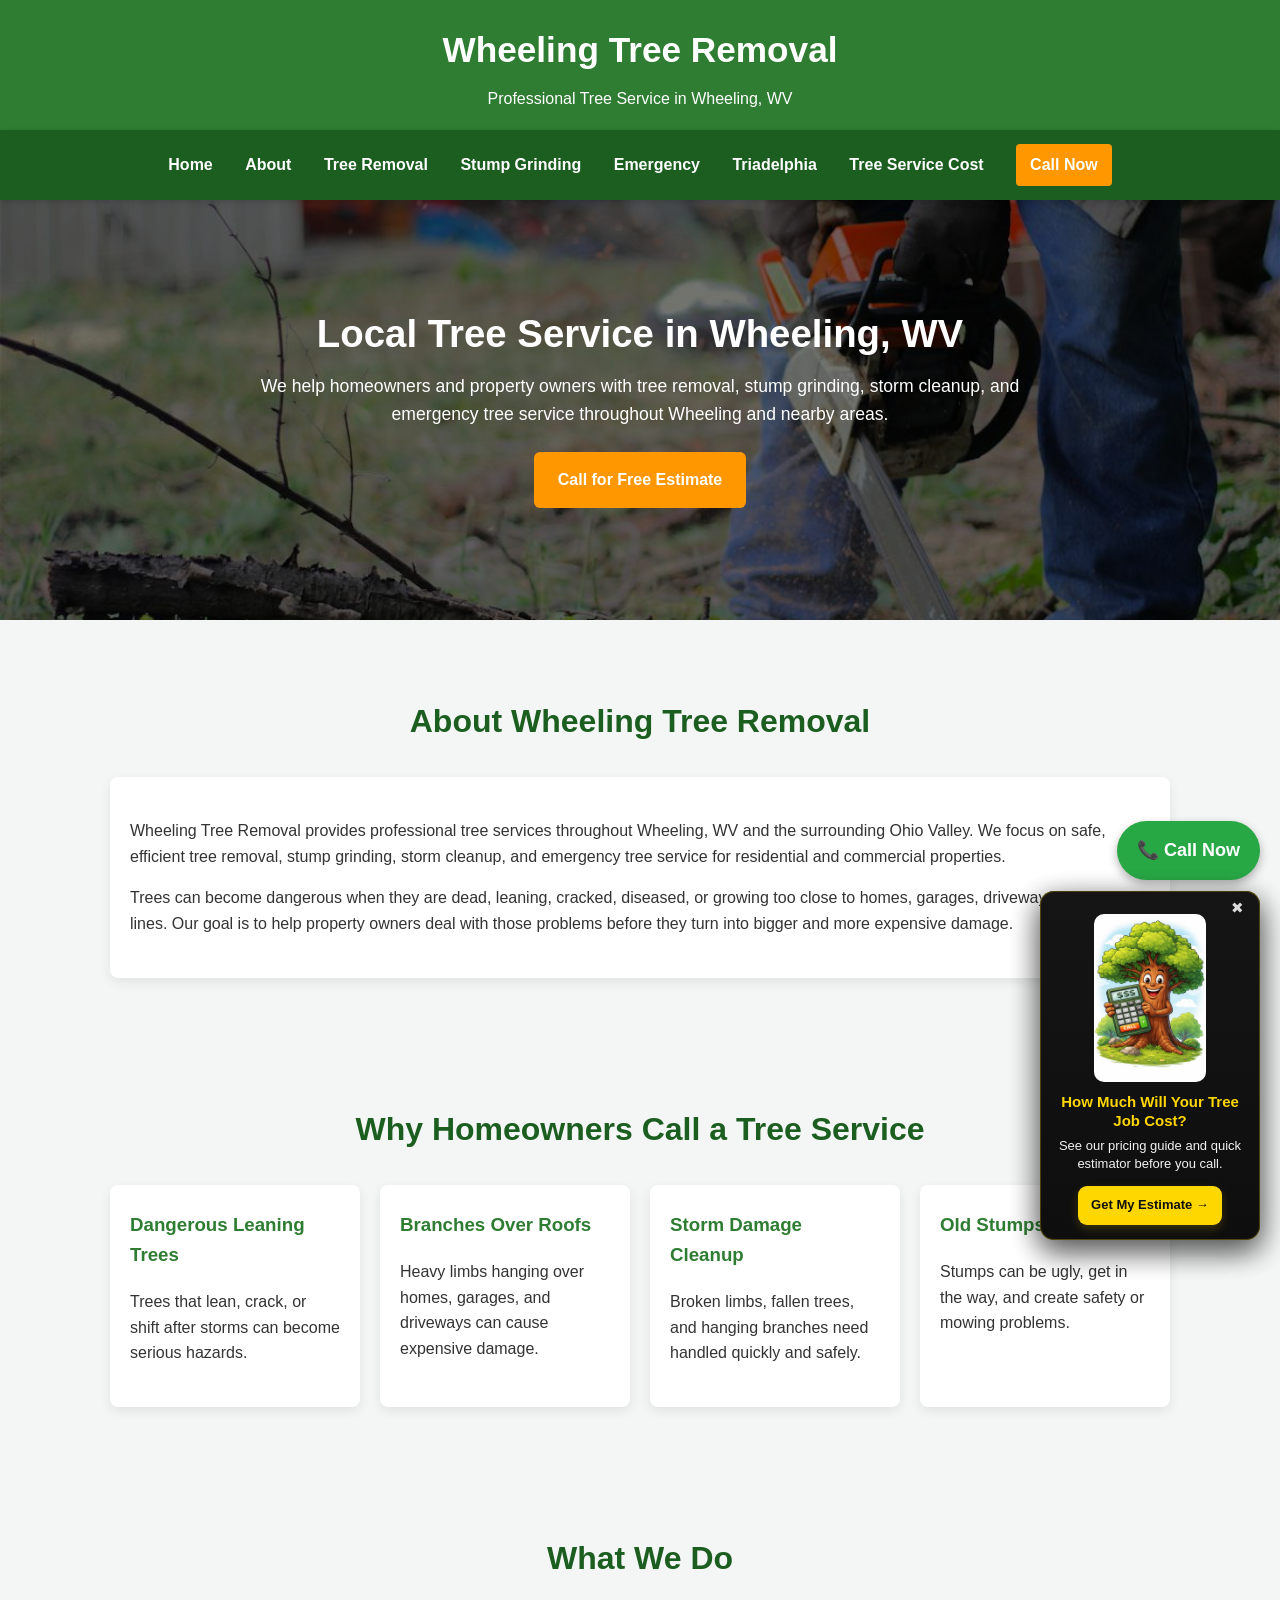
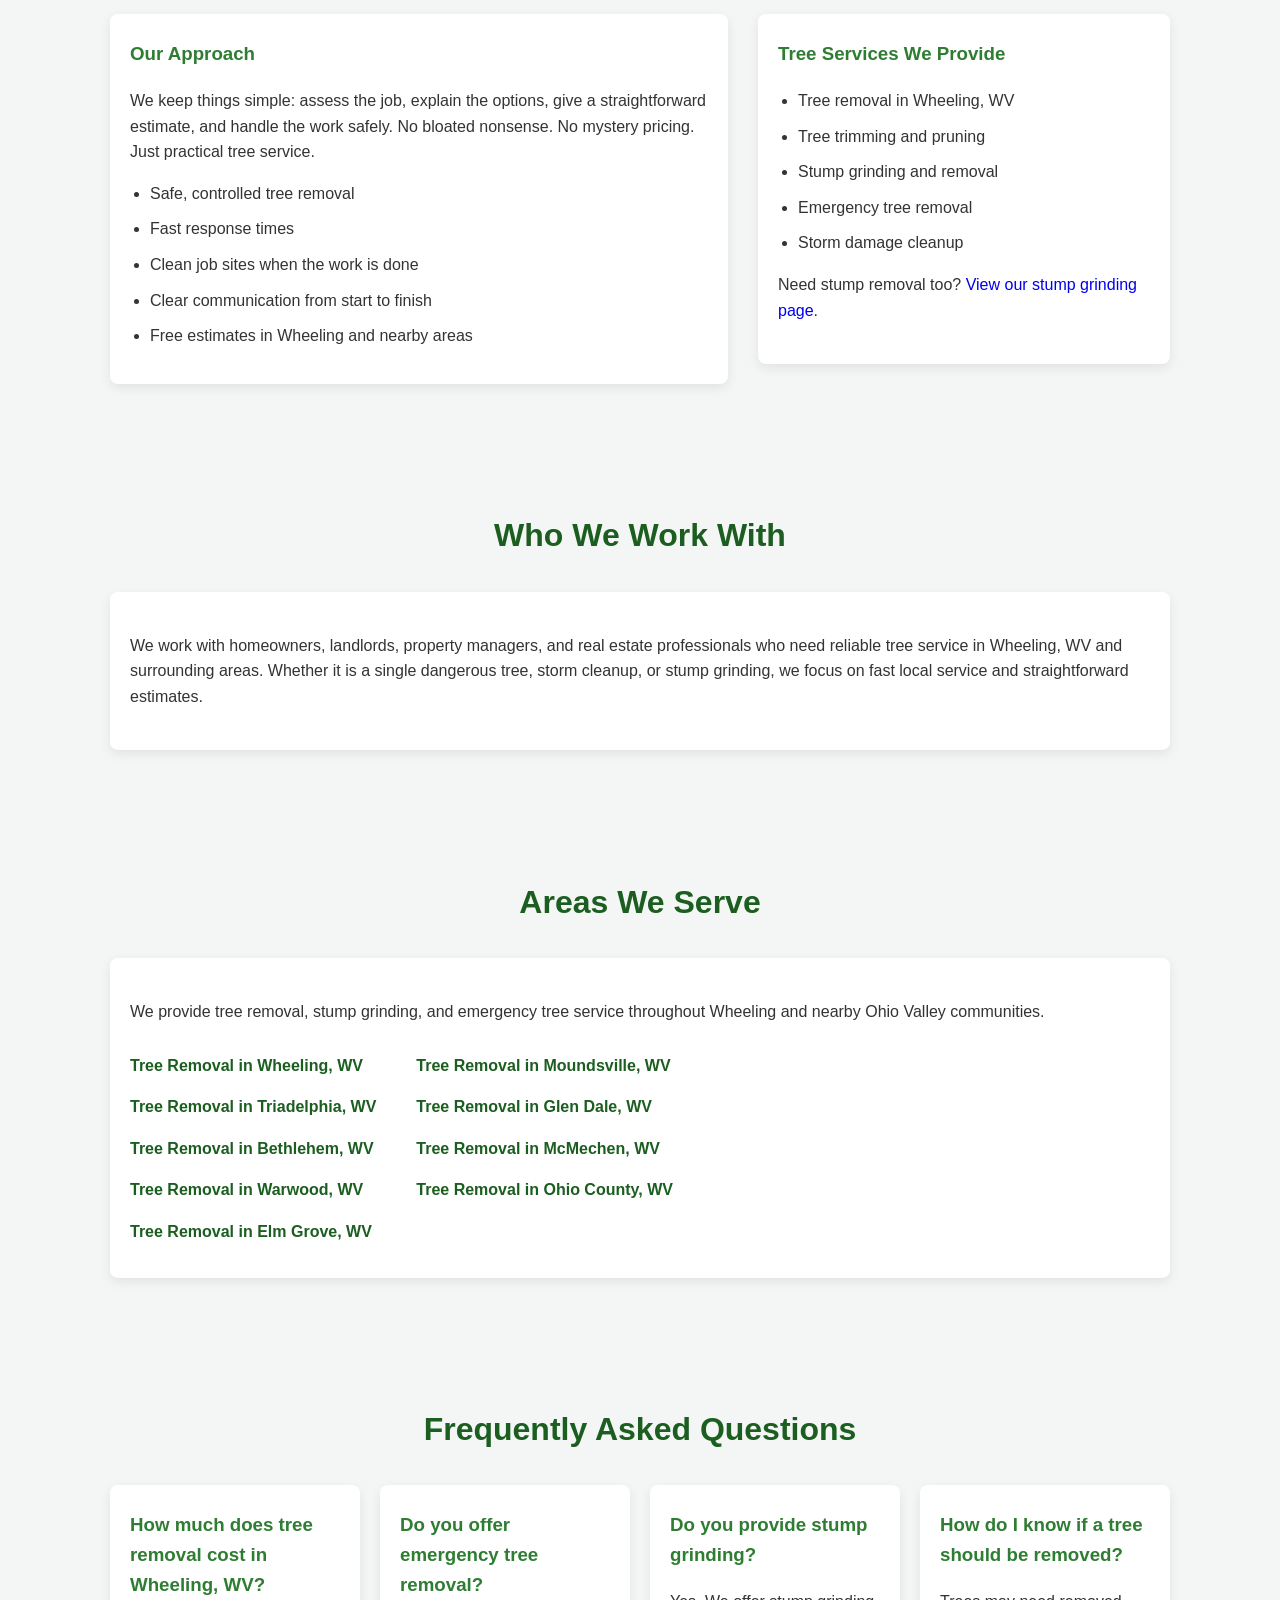
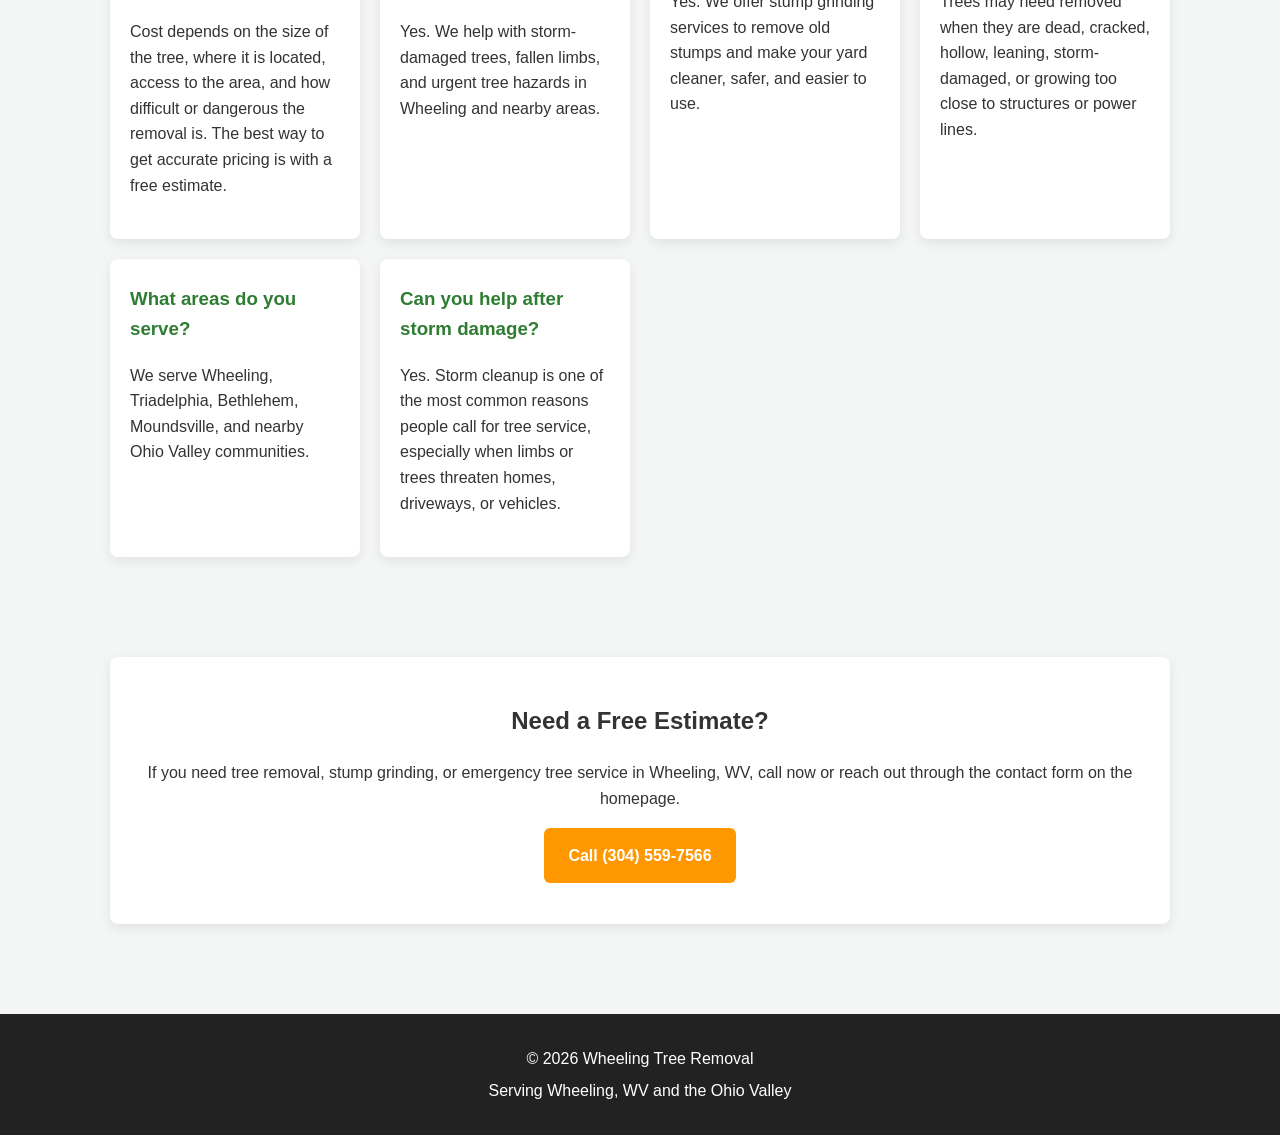
==== about-wheeling-tree-removal.html @ f37ee120 "Align page metadata and CSS structure with AGENTS standards" ====
<!DOCTYPE html>
<html lang="en">
<head>

  <!-- Google tag (gtag.js) -->
<script async src="https://www.googletagmanager.com/gtag/js?id=G-1DSM0HZXWZ"></script>
<script>
  window.dataLayer = window.dataLayer || [];
  function gtag(){dataLayer.push(arguments);}
  gtag('js', new Date());

  gtag('config', 'G-1DSM0HZXWZ');
</script>
  
  <meta charset="UTF-8" />
  <meta name="viewport" content="width=device-width, initial-scale=1.0" />

  <title>About Wheeling Tree Removal | Local Tree Service in Wheeling, WV</title>

<link rel="canonical" href="https://wheelingtreeremoval.com/about-wheeling-tree-removal.html">
  <meta name="description" content="Learn about Wheeling Tree Removal, a local tree service providing tree removal, stump grinding, storm cleanup, and emergency tree service throughout Wheeling, WV and nearby Ohio Valley communities." />

  <link rel="stylesheet" href="style.css">
</head>
<body>

  <header>
    <h1>Wheeling Tree Removal</h1>
    <p>Professional Tree Service in Wheeling, WV</p>
  </header>

  <nav>
    <a href="index.html">Home</a>
    <a href="about-wheeling-tree-removal.html">About</a>
    <a href="tree-removal-wheeling-wv.html">Tree Removal</a>
    <a href="stump-grinding-wheeling-wv.html">Stump Grinding</a>
    <a href="emergency-tree-removal-wheeling-wv.html">Emergency</a>
    <a href="tree-removal-triadelphia-wv.html">Triadelphia</a>
    <a href="how-much-does-tree-service-cost-in-wheeling-wv.html">Tree Service Cost</a>
    <a class="call-btn" href="tel:3045597566">Call Now</a>
  </nav>

  <a class="sticky-call" href="tel:3045597566">📞 Call Now</a>

  <section class="about-hero">
    <div class="about-hero-content">
      <h2>Local Tree Service in Wheeling, WV</h2>
      <p>
        We help homeowners and property owners with tree removal, stump grinding,
        storm cleanup, and emergency tree service throughout Wheeling and nearby areas.
      </p>
      <a href="tel:3045597566" class="btn btn-primary">Call for Free Estimate</a>
    </div>
  </section>

  <section class="wrap">
    <h2 class="section-title">About Wheeling Tree Removal</h2>

    <div class="card">
      <p>
        Wheeling Tree Removal provides professional tree services throughout Wheeling, WV
        and the surrounding Ohio Valley. We focus on safe, efficient tree removal, stump grinding,
        storm cleanup, and emergency tree service for residential and commercial properties.
      </p>

      <p>
        Trees can become dangerous when they are dead, leaning, cracked, diseased, or growing too close
        to homes, garages, driveways, and power lines. Our goal is to help property owners deal with
        those problems before they turn into bigger and more expensive damage.
      </p>
    </div>
  </section>

  <section class="wrap">
    <h2 class="section-title">Why Homeowners Call a Tree Service</h2>

    <div class="services">
      <div class="card">
        <h3>Dangerous Leaning Trees</h3>
        <p>Trees that lean, crack, or shift after storms can become serious hazards.</p>
      </div>

      <div class="card">
        <h3>Branches Over Roofs</h3>
        <p>Heavy limbs hanging over homes, garages, and driveways can cause expensive damage.</p>
      </div>

      <div class="card">
        <h3>Storm Damage Cleanup</h3>
        <p>Broken limbs, fallen trees, and hanging branches need handled quickly and safely.</p>
      </div>

      <div class="card">
        <h3>Old Stumps in the Yard</h3>
        <p>Stumps can be ugly, get in the way, and create safety or mowing problems.</p>
      </div>
    </div>
  </section>

  <section class="wrap">
    <h2 class="section-title">What We Do</h2>

    <div class="two-col">
      <div class="card">
        <h3>Our Approach</h3>
        <p>
          We keep things simple: assess the job, explain the options, give a straightforward estimate,
          and handle the work safely. No bloated nonsense. No mystery pricing. Just practical tree service.
        </p>

        <ul class="checklist">
          <li>Safe, controlled tree removal</li>
          <li>Fast response times</li>
          <li>Clean job sites when the work is done</li>
          <li>Clear communication from start to finish</li>
          <li>Free estimates in Wheeling and nearby areas</li>
        </ul>
      </div>

      <div class="card">
        <h3>Tree Services We Provide</h3>
        <ul class="checklist">
          <li>Tree removal in Wheeling, WV</li>
          <li>Tree trimming and pruning</li>
          <li>Stump grinding and removal</li>
          <li>Emergency tree removal</li>
          <li>Storm damage cleanup</li>
        </ul>

        <p style="margin-top: 16px;">
          Need stump removal too?
          <a href="stump-grinding-wheeling-wv.html">View our stump grinding page</a>.
        </p>
      </div>
    </div>
  </section>

  <section class="wrap">
    <h2 class="section-title">Who We Work With</h2>

    <div class="card">
      <p>
        We work with homeowners, landlords, property managers, and real estate professionals
        who need reliable tree service in Wheeling, WV and surrounding areas. Whether it is a
        single dangerous tree, storm cleanup, or stump grinding, we focus on fast local service
        and straightforward estimates.
      </p>
    </div>
  </section>

  <section class="wrap">
    <h2 class="section-title">Areas We Serve</h2>

    <div class="card">
      <p>
        We provide tree removal, stump grinding, and emergency tree service throughout Wheeling
        and nearby Ohio Valley communities.
      </p>

      <div class="areas-grid">
        <ul>
          <li><a href="tree-removal-wheeling-wv.html">Tree Removal in Wheeling, WV</a></li>
          <li><a href="tree-removal-triadelphia-wv.html">Tree Removal in Triadelphia, WV</a></li>
          <li><a href="tree-removal-bethlehem-wv.html">Tree Removal in Bethlehem, WV</a></li>
          <li><a href="tree-removal-warwood-wv.html">Tree Removal in Warwood, WV</a></li>
          <li><a href="tree-removal-elm-grove-wv.html">Tree Removal in Elm Grove, WV</a></li>
        </ul>

        <ul>
          <li><a href="tree-removal-moundsville-wv.html">Tree Removal in Moundsville, WV</a></li>
          <li><a href="tree-removal-glen-dale-wv.html">Tree Removal in Glen Dale, WV</a></li>
          <li><a href="tree-removal-mcmechen-wv.html">Tree Removal in McMechen, WV</a></li>
          <li><a href="tree-removal-ohio-county-wv.html">Tree Removal in Ohio County, WV</a></li>
        </ul>
      </div>
    </div>
  </section>

  <section class="wrap">
    <h2 class="section-title">Frequently Asked Questions</h2>

    <div class="services">
      <div class="card">
        <h3>How much does tree removal cost in Wheeling, WV?</h3>
        <p>
          Cost depends on the size of the tree, where it is located, access to the area,
          and how difficult or dangerous the removal is. The best way to get accurate pricing
          is with a free estimate.
        </p>
      </div>

      <div class="card">
        <h3>Do you offer emergency tree removal?</h3>
        <p>
          Yes. We help with storm-damaged trees, fallen limbs, and urgent tree hazards
          in Wheeling and nearby areas.
        </p>
      </div>

      <div class="card">
        <h3>Do you provide stump grinding?</h3>
        <p>
          Yes. We offer stump grinding services to remove old stumps and make your yard
          cleaner, safer, and easier to use.
        </p>
      </div>

      <div class="card">
        <h3>How do I know if a tree should be removed?</h3>
        <p>
          Trees may need removed when they are dead, cracked, hollow, leaning, storm-damaged,
          or growing too close to structures or power lines.
        </p>
      </div>

      <div class="card">
        <h3>What areas do you serve?</h3>
        <p>
          We serve Wheeling, Triadelphia, Bethlehem, Moundsville, and nearby Ohio Valley communities.
        </p>
      </div>

      <div class="card">
        <h3>Can you help after storm damage?</h3>
        <p>
          Yes. Storm cleanup is one of the most common reasons people call for tree service,
          especially when limbs or trees threaten homes, driveways, or vehicles.
        </p>
      </div>
    </div>
  </section>

  <section class="wrap">
    <div class="card" style="text-align:center;">
      <h2>Need a Free Estimate?</h2>
      <p>
        If you need tree removal, stump grinding, or emergency tree service in Wheeling, WV,
        call now or reach out through the contact form on the homepage.
      </p>
      <p>
        <a class="btn btn-primary" href="tel:3045597566">Call (304) 559-7566</a>
      </p>
    </div>
  </section>

  <footer>
    <p>© 2026 Wheeling Tree Removal</p>
    <p>Serving Wheeling, WV and the Ohio Valley</p>
  </footer>
<!-- Premium Tree Cost Popup -->
<div id="costPopup" style="
  position: fixed;
  bottom: -340px;
  right: 20px;
  width: 220px;
  background: linear-gradient(180deg, #161616 0%, #0f0f0f 100%);
  color: #ffffff;
  padding: 14px;
  border: 1px solid rgba(255, 215, 0, 0.25);
  border-radius: 14px;
  box-shadow: 0 10px 30px rgba(0,0,0,0.45);
  z-index: 9999;
  text-align: center;
  transition: bottom 0.5s ease, transform 0.25s ease, opacity 0.25s ease;
  opacity: 0.98;
">

  <button onclick="closeCostPopup()" aria-label="Close popup" style="
    position: absolute;
    top: 7px;
    right: 9px;
    background: transparent;
    border: none;
    color: #ffffff;
    font-size: 15px;
    cursor: pointer;
    line-height: 1;
    opacity: 0.85;
  ">✖</button>

  <img src="images/tree-service-cost-calculator-wheeling-wv.webp"
       alt="Tree service cost calculator in Wheeling WV"
       style="
         display: block;
         width: 112px;
         height: auto;
         margin: 8px auto 10px;
         border-radius: 10px;
       ">

  <p style="
    font-size: 15px;
    font-weight: 700;
    margin: 0 0 6px 0;
    line-height: 1.3;
    color: #ffd700;
  ">
    How Much Will Your Tree Job Cost?
  </p>

  <p style="
    font-size: 13px;
    margin: 0 0 12px 0;
    line-height: 1.45;
    color: #f2f2f2;
  ">
    See our pricing guide and quick estimator before you call.
  </p>

  <a href="how-much-does-tree-service-cost-in-wheeling-wv.html"
     style="
       display: inline-block;
       background: #ffd700;
       color: #111;
       padding: 9px 13px;
       border-radius: 9px;
       font-weight: 700;
       text-decoration: none;
       font-size: 13px;
       box-shadow: 0 4px 10px rgba(255,215,0,0.18);
     ">
    Get My Estimate →
  </a>
</div>

</script>

<!-- Premium Tree Cost Popup -->
<div id="costPopup" style="
  position: fixed;
  bottom: -340px;
  right: 20px;
  width: 220px;
  background: linear-gradient(180deg, #161616 0%, #0f0f0f 100%);
  color: #ffffff;
  padding: 14px;
  border: 1px solid rgba(255, 215, 0, 0.25);
  border-radius: 14px;
  box-shadow: 0 10px 30px rgba(0,0,0,0.45);
  z-index: 9999;
  text-align: center;
  transition: bottom 0.5s ease, transform 0.25s ease, opacity 0.25s ease;
  opacity: 0.98;
">

  <button onclick="closeCostPopup()" aria-label="Close popup" style="
    position: absolute;
    top: 7px;
    right: 9px;
    background: transparent;
    border: none;
    color: #ffffff;
    font-size: 15px;
    cursor: pointer;
    line-height: 1;
    opacity: 0.85;
  ">✖</button>

  <img src="images/tree-service-cost-calculator-wheeling-wv.webp"
       alt="Tree service cost calculator in Wheeling WV"
       style="
         display: block;
         width: 112px;
         height: auto;
         margin: 8px auto 10px;
         border-radius: 10px;
       ">

  <p style="
    font-size: 15px;
    font-weight: 700;
    margin: 0 0 6px 0;
    line-height: 1.3;
    color: #ffd700;
  ">
    How Much Will Your Tree Job Cost?
  </p>

  <p style="
    font-size: 13px;
    margin: 0 0 12px 0;
    line-height: 1.45;
    color: #f2f2f2;
  ">
    See our pricing guide and quick estimator before you call.
  </p>

  <a href="how-much-does-tree-service-cost-in-wheeling-wv.html"
     style="
       display: inline-block;
       background: #ffd700;
       color: #111;
       padding: 9px 13px;
       border-radius: 9px;
       font-weight: 700;
       text-decoration: none;
       font-size: 13px;
       box-shadow: 0 4px 10px rgba(255,215,0,0.18);
     ">
    Get My Estimate →
  </a>
</div>

<script>
  (function () {
    const popup = document.getElementById("costPopup");
    if (!popup) return;

    const currentPage = window.location.pathname.split("/").pop();

    if (currentPage === "how-much-does-tree-service-cost-in-wheeling-wv.html") {
      popup.style.display = "none";
      return;
    }

    function showPopup() {
      popup.style.bottom = "20px";
      popup.style.transform = "translateY(-6px)";
      setTimeout(function () {
        popup.style.transform = "translateY(0)";
      }, 180);
    }

    setTimeout(function () {
      if (!localStorage.getItem("costPopupClosed")) {
        showPopup();
      }
    }, 3200);

    window.closeCostPopup = function () {
      popup.style.bottom = "-340px";
      localStorage.setItem("costPopupClosed", "true");
    };
  })();
</script>
  
<script>
document.addEventListener("DOMContentLoaded", function () {
  const phoneLinks = document.querySelectorAll('a[href^="tel:"]');

  phoneLinks.forEach(function (link) {
    link.addEventListener("click", function () {
      gtag('event', 'phone_click', {
        event_category: 'lead',
        event_label: link.getAttribute('href'),
        page_location: window.location.href,
        link_text: (link.textContent || '').trim()
      });
    });
  });
});
</script>

  
</body>
</html>
---- style.css ----
<style>
  * {
    box-sizing: border-box;
  }

  html {
    scroll-behavior: smooth;
  }

  body {
    margin: 0;
    font-family: Arial, sans-serif;
    background: #f4f6f5;
    color: #333;
    line-height: 1.6;
  }

  a {
    text-decoration: none;
  }

  header {
    background: #2e7d32;
    color: #fff;
    text-align: center;
    padding: 22px 20px 18px;
  }

  header h1 {
    margin: 0;
    font-size: 2.2rem;
  }

  header p {
    margin: 8px 0 0;
    font-size: 1rem;
  }

  .top-call {
    text-align: center;
    margin: 20px 0;
  }

  .top-call a {
    display: inline-block;
    background: #ff3b30;
    color: #fff;
    padding: 18px 35px;
    font-size: 24px;
    font-weight: bold;
    border-radius: 10px;
  }

  nav {
    background: #1b5e20;
    padding: 14px 20px;
    text-align: center;
    position: sticky;
    top: 0;
    z-index: 1000;
    box-shadow: 0 2px 6px rgba(0, 0, 0, 0.15);
  }

  nav a {
    display: inline-block;
    margin: 0 14px;
    color: #fff;
    font-size: 16px;
    font-weight: bold;
  }

  nav a:hover {
    text-decoration: underline;
  }

  .call-btn {
    background: #ff9800;
    padding: 8px 14px;
    border-radius: 4px;
  }

.hero {
  background:
    linear-gradient(rgba(0, 0, 0, 0.52), rgba(0, 0, 0, 0.52)),
    url("images/wheeling-bridge-hero.jpg");
  background-size: cover;
  background-position: center 30%;
  color: white;
  text-align: center;
  padding: 100px 20px;
}

  .hero-content {
    max-width: 900px;
    margin: 0 auto;
  }

  .hero h2 {
    margin: 0 0 15px;
    font-size: 2.3rem;
    line-height: 1.2;
  }

  .hero p {
    max-width: 760px;
    margin: 0 auto 25px;
    font-size: 1.1rem;
  }

  .hero-buttons {
    display: flex;
    justify-content: center;
    flex-wrap: wrap;
    gap: 15px;
    margin-top: 25px;
  }

@media (max-width: 768px) {
  .hero {
    background-position: center 25%;
  }
}

  .btn {
    display: inline-block;
    padding: 15px 24px;
    border-radius: 6px;
    font-size: 1rem;
    font-weight: bold;
    transition: 0.2s ease;
  }

  .btn-primary {
    background: #ff9800;
    color: #fff;
  }

  .btn-primary:hover {
    background: #e68900;
  }

  .btn-secondary {
    background: #fff;
    color: #1b5e20;
  }

  .btn-secondary:hover {
    background: #f0f0f0;
  }

  .sticky-call {
    position: fixed;
    right: 20px;
    bottom: 20px;
    z-index: 9999;
    background: #28a745;
    color: #fff;
    padding: 15px 20px;
    font-size: 18px;
    font-weight: bold;
    border-radius: 50px;
    box-shadow: 0 4px 10px rgba(0, 0, 0, 0.3);
  }

  .wrap {
    max-width: 1100px;
    margin: 0 auto;
    padding: 50px 20px;
  }

  .section-title {
    margin-bottom: 30px;
    color: #1b5e20;
    text-align: center;
    font-size: 2rem;
  }

  .services,
  .trust-grid {
    display: grid;
    grid-template-columns: repeat(auto-fit, minmax(230px, 1fr));
    gap: 20px;
  }

  .card {
    background: #fff;
    border-radius: 8px;
    padding: 25px 20px;
    box-shadow: 0 4px 12px rgba(0, 0, 0, 0.08);
  }

  .card h3 {
    margin-top: 0;
    color: #2e7d32;
  }

  .highlight-band {
    background: #e8f5e9;
    border-top: 1px solid #d6ead8;
    border-bottom: 1px solid #d6ead8;
  }

  .two-col {
    display: grid;
    grid-template-columns: 1.2fr 0.8fr;
    gap: 30px;
    align-items: start;
  }

  .checklist {
    margin: 0;
    padding-left: 20px;
  }

  .checklist li {
    margin-bottom: 10px;
  }

  .areas {
    background: #fff;
    border-radius: 8px;
    padding: 25px 20px;
    text-align: center;
    box-shadow: 0 4px 12px rgba(0, 0, 0, 0.08);
  }

  .areas-grid {
    display: flex;
    flex-wrap: wrap;
    gap: 40px;
    margin-top: 20px;
  }

  .areas-grid ul {
    list-style: none;
    padding: 0;
    margin: 0;
  }

  .areas-grid li {
    padding: 8px 0;
  }

  .areas-grid a {
    color: #1b5e20;
    font-weight: 700;
  }

  .areas-grid a:hover {
    text-decoration: underline;
  }

  .quote-box {
    background: #fff;
    border-radius: 8px;
    padding: 30px 24px;
    box-shadow: 0 4px 12px rgba(0, 0, 0, 0.1);
  }

  .contact-top {
    margin-bottom: 18px;
    font-size: 1.05rem;
  }

  .contact-top a {
    color: #1b5e20;
    font-weight: bold;
  }

  form label {
    display: block;
    margin-top: 14px;
    margin-bottom: 6px;
    font-weight: bold;
  }

  input,
  textarea {
    width: 100%;
    padding: 12px;
    border: 1px solid #cfcfcf;
    border-radius: 5px;
    font-size: 1rem;
    font-family: Arial, sans-serif;
  }

  textarea {
    resize: vertical;
    min-height: 120px;
  }

  .form-note {
    margin-top: 14px;
    font-size: 0.95rem;
    color: #666;
  }

  footer {
    background: #222;
    color: #fff;
    text-align: center;
    padding: 26px 20px;
    margin-top: 40px;
  }

  footer p {
    margin: 6px 0;
  }

  @media (max-width: 800px) {
    .two-col {
      grid-template-columns: 1fr;
    }

    .hero {
      padding: 80px 20px;
    }

    .hero h2 {
      font-size: 1.9rem;
    }

    nav a {
      margin: 6px 10px;
    }

    .areas-grid {
      gap: 25px;
    }
  }

  @media (max-width: 500px) {
    .hero h2 {
      font-size: 1.7rem;
    }

    .btn {
      width: 100%;
      max-width: 320px;
    }

    .hero-buttons {
      flex-direction: column;
      align-items: center;
    }

    header h1 {
      font-size: 1.8rem;
    }

    .top-call a {
      font-size: 20px;
      padding: 15px 24px;
    }

    .areas-grid {
      flex-direction: column;
      gap: 10px;
    }
  }
* {
  box-sizing: border-box;
}

html {
  scroll-behavior: smooth;
}

body {
  margin: 0;
  font-family: Arial, sans-serif;
  background: #f4f6f5;
  color: #333;
  line-height: 1.6;
}

a {
  text-decoration: none;
}

header {
  background: #2e7d32;
  color: #fff;
  text-align: center;
  padding: 22px 20px 18px;
}

header h1 {
  margin: 0;
  font-size: 2.2rem;
}

header p {
  margin: 8px 0 0;
  font-size: 1rem;
}

.top-call {
  text-align: center;
  margin: 20px 0;
}

.top-call a {
  display: inline-block;
  background: #ff3b30;
  color: #fff;
  padding: 18px 35px;
  font-size: 24px;
  font-weight: bold;
  border-radius: 10px;
}

nav {
  background: #1b5e20;
  padding: 14px 20px;
  text-align: center;
  position: sticky;
  top: 0;
  z-index: 1000;
  box-shadow: 0 2px 6px rgba(0, 0, 0, 0.15);
}

nav a {
  display: inline-block;
  margin: 0 14px;
  color: #fff;
  font-size: 16px;
  font-weight: bold;
}

nav a:hover {
  text-decoration: underline;
}

.call-btn {
  background: #ff9800;
  padding: 8px 14px;
  border-radius: 4px;
}

.hero {
  background:
    linear-gradient(rgba(0, 0, 0, 0.52), rgba(0, 0, 0, 0.52)),
    url("images/wheeling-bridge-hero.jpg");
  background-size: cover;
  background-position: center 30%;
  color: #fff;
  text-align: center;
  padding: 100px 20px;
}

.hero-content {
  max-width: 900px;
  margin: 0 auto;
}

.hero h2 {
  margin: 0 0 15px;
  font-size: 2.3rem;
  line-height: 1.2;
}

.hero p {
  max-width: 760px;
  margin: 0 auto 25px;
  font-size: 1.1rem;
}

.hero-buttons {
  display: flex;
  justify-content: center;
  flex-wrap: wrap;
  gap: 15px;
  margin-top: 25px;
}

.about-hero {
  position: relative;
  background: url("images/about-hero.png") center center / cover no-repeat;
  min-height: 420px;
  display: flex;
  align-items: center;
  justify-content: center;
  text-align: center;
  padding: 40px 20px;
}

.about-hero::before {
  content: "";
  position: absolute;
  inset: 0;
  background: rgba(0, 0, 0, 0.55);
}

.about-hero-content {
  position: relative;
  z-index: 2;
  max-width: 820px;
  color: #fff;
}

.about-hero-content h2 {
  margin: 0 0 15px;
  font-size: 2.4rem;
  line-height: 1.2;
}

.about-hero-content p {
  max-width: 760px;
  margin: 0 auto 24px;
  font-size: 1.1rem;
}

.btn {
  display: inline-block;
  padding: 15px 24px;
  border-radius: 6px;
  font-size: 1rem;
  font-weight: bold;
  transition: 0.2s ease;
}

.btn-primary {
  background: #ff9800;
  color: #fff;
}

.btn-primary:hover {
  background: #e68900;
}

.btn-secondary {
  background: #fff;
  color: #1b5e20;
}

.btn-secondary:hover {
  background: #f0f0f0;
}

.sticky-call {
  position: fixed;
  right: 20px;
  bottom: 20px;
  z-index: 9999;
  background: #28a745;
  color: #fff;
  padding: 15px 20px;
  font-size: 18px;
  font-weight: bold;
  border-radius: 50px;
  box-shadow: 0 4px 10px rgba(0, 0, 0, 0.3);
}

.wrap {
  max-width: 1100px;
  margin: 0 auto;
  padding: 50px 20px;
}

.section-title {
  margin-bottom: 30px;
  color: #1b5e20;
  text-align: center;
  font-size: 2rem;
}

.services,
.trust-grid {
  display: grid;
  grid-template-columns: repeat(auto-fit, minmax(230px, 1fr));
  gap: 20px;
}

.card {
  background: #fff;
  border-radius: 8px;
  padding: 25px 20px;
  box-shadow: 0 4px 12px rgba(0, 0, 0, 0.08);
}

.card h3 {
  margin-top: 0;
  color: #2e7d32;
}

.highlight-band {
  background: #e8f5e9;
  border-top: 1px solid #d6ead8;
  border-bottom: 1px solid #d6ead8;
}

.two-col {
  display: grid;
  grid-template-columns: 1.2fr 0.8fr;
  gap: 30px;
  align-items: start;
}

.checklist {
  margin: 0;
  padding-left: 20px;
}

.checklist li {
  margin-bottom: 10px;
}

.areas {
  background: #fff;
  border-radius: 8px;
  padding: 25px 20px;
  text-align: center;
  box-shadow: 0 4px 12px rgba(0, 0, 0, 0.08);
}

.areas-grid {
  display: flex;
  flex-wrap: wrap;
  gap: 40px;
  margin-top: 20px;
}

.areas-grid ul {
  list-style: none;
  padding: 0;
  margin: 0;
}

.areas-grid li {
  padding: 8px 0;
}

.areas-grid a {
  color: #1b5e20;
  font-weight: 700;
}

.areas-grid a:hover {
  text-decoration: underline;
}

.quote-box {
  background: #fff;
  border-radius: 8px;
  padding: 30px 24px;
  box-shadow: 0 4px 12px rgba(0, 0, 0, 0.1);
}

.contact-top {
  margin-bottom: 18px;
  font-size: 1.05rem;
}

.contact-top a {
  color: #1b5e20;
  font-weight: bold;
}

form label {
  display: block;
  margin-top: 14px;
  margin-bottom: 6px;
  font-weight: bold;
}

input,
textarea {
  width: 100%;
  padding: 12px;
  border: 1px solid #cfcfcf;
  border-radius: 5px;
  font-size: 1rem;
  font-family: Arial, sans-serif;
}

textarea {
  resize: vertical;
  min-height: 120px;
}

.form-note {
  margin-top: 14px;
  font-size: 0.95rem;
  color: #666;
}

footer {
  background: #222;
  color: #fff;
  text-align: center;
  padding: 26px 20px;
  margin-top: 40px;
}

footer p {
  margin: 6px 0;
}

@media (max-width: 800px) {
  .two-col {
    grid-template-columns: 1fr;
  }

  .hero,
  .about-hero {
    padding: 80px 20px;
  }

  .hero h2,
  .about-hero-content h2 {
    font-size: 1.9rem;
  }

  nav a {
    margin: 6px 10px;
  }

  .areas-grid {
    gap: 25px;
  }
}

@media (max-width: 500px) {
  .hero h2,
  .about-hero-content h2 {
    font-size: 1.7rem;
  }

  .btn {
    width: 100%;
    max-width: 320px;
  }

  .hero-buttons {
    flex-direction: column;
    align-items: center;
  }

  header h1 {
    font-size: 1.8rem;
  }

  .top-call a {
    font-size: 20px;
    padding: 15px 24px;
  }

  .areas-grid {
    flex-direction: column;
    gap: 10px;
  }
}

</style>
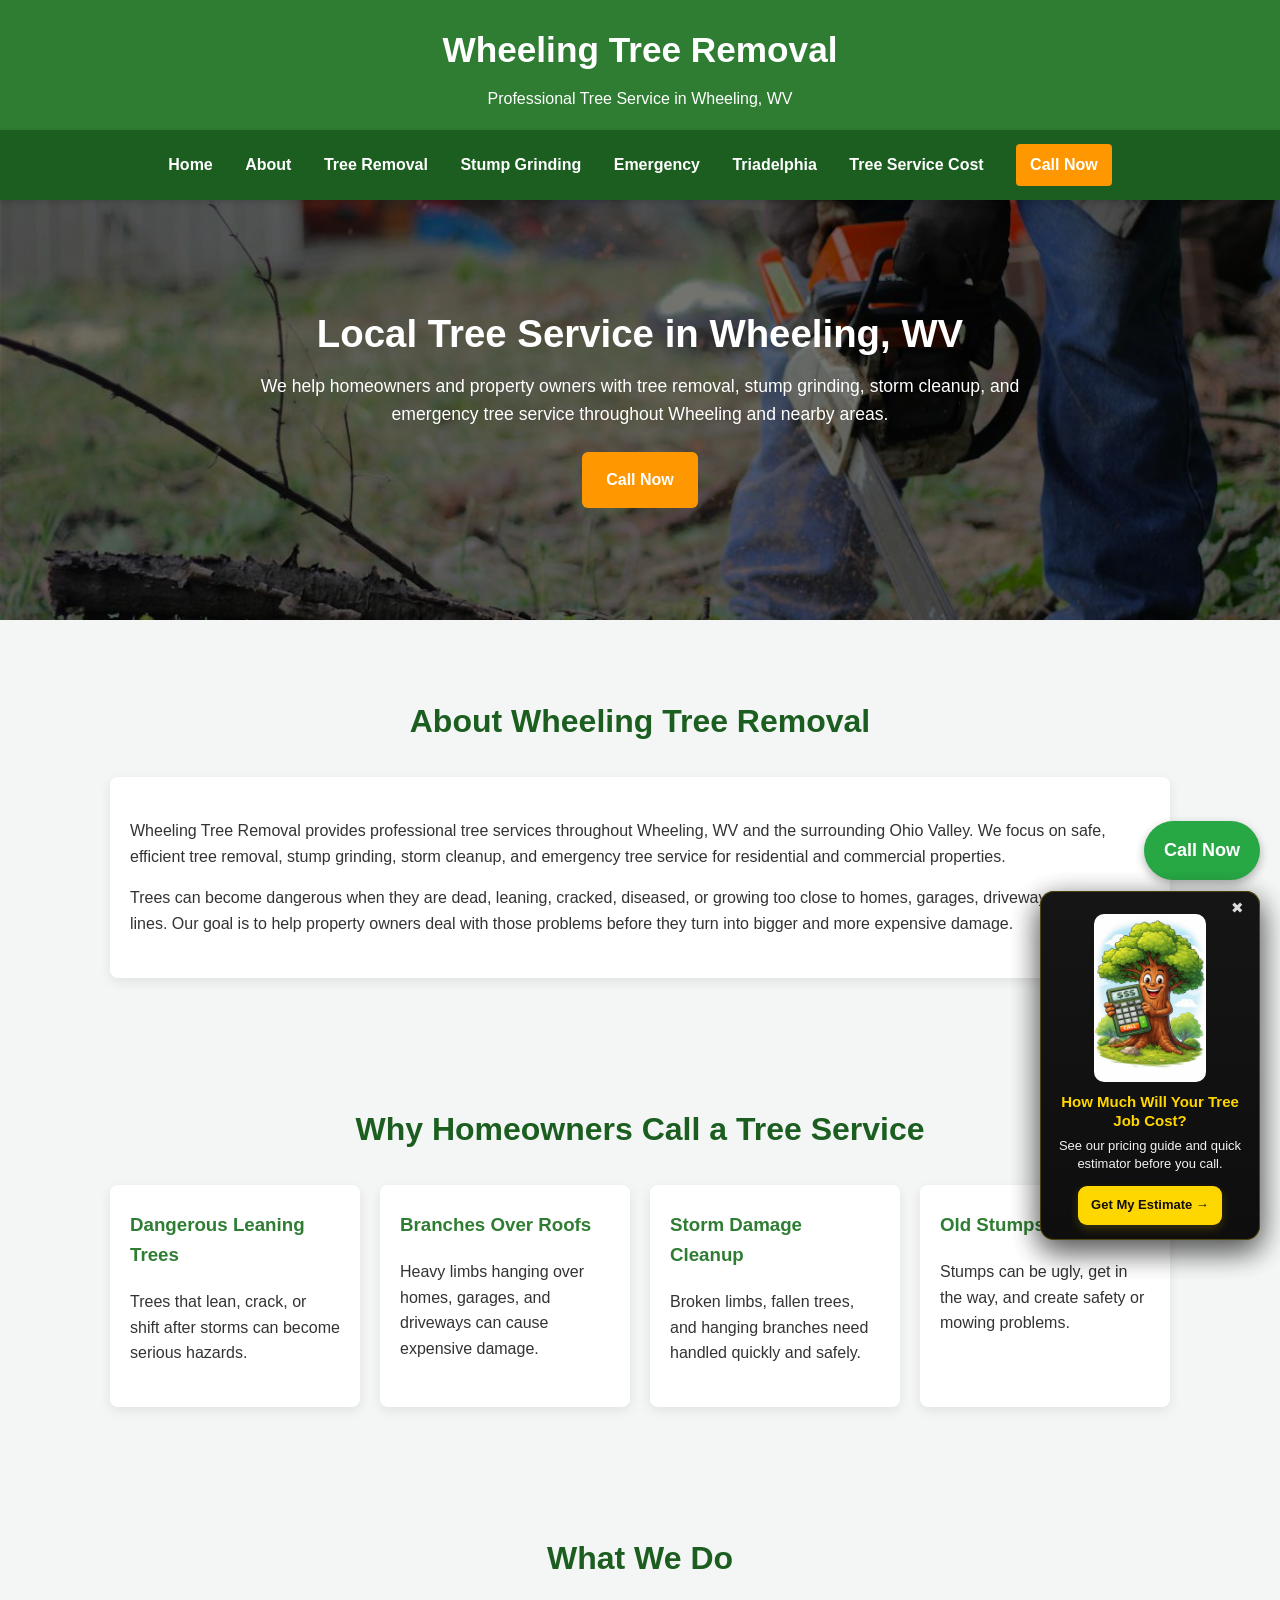
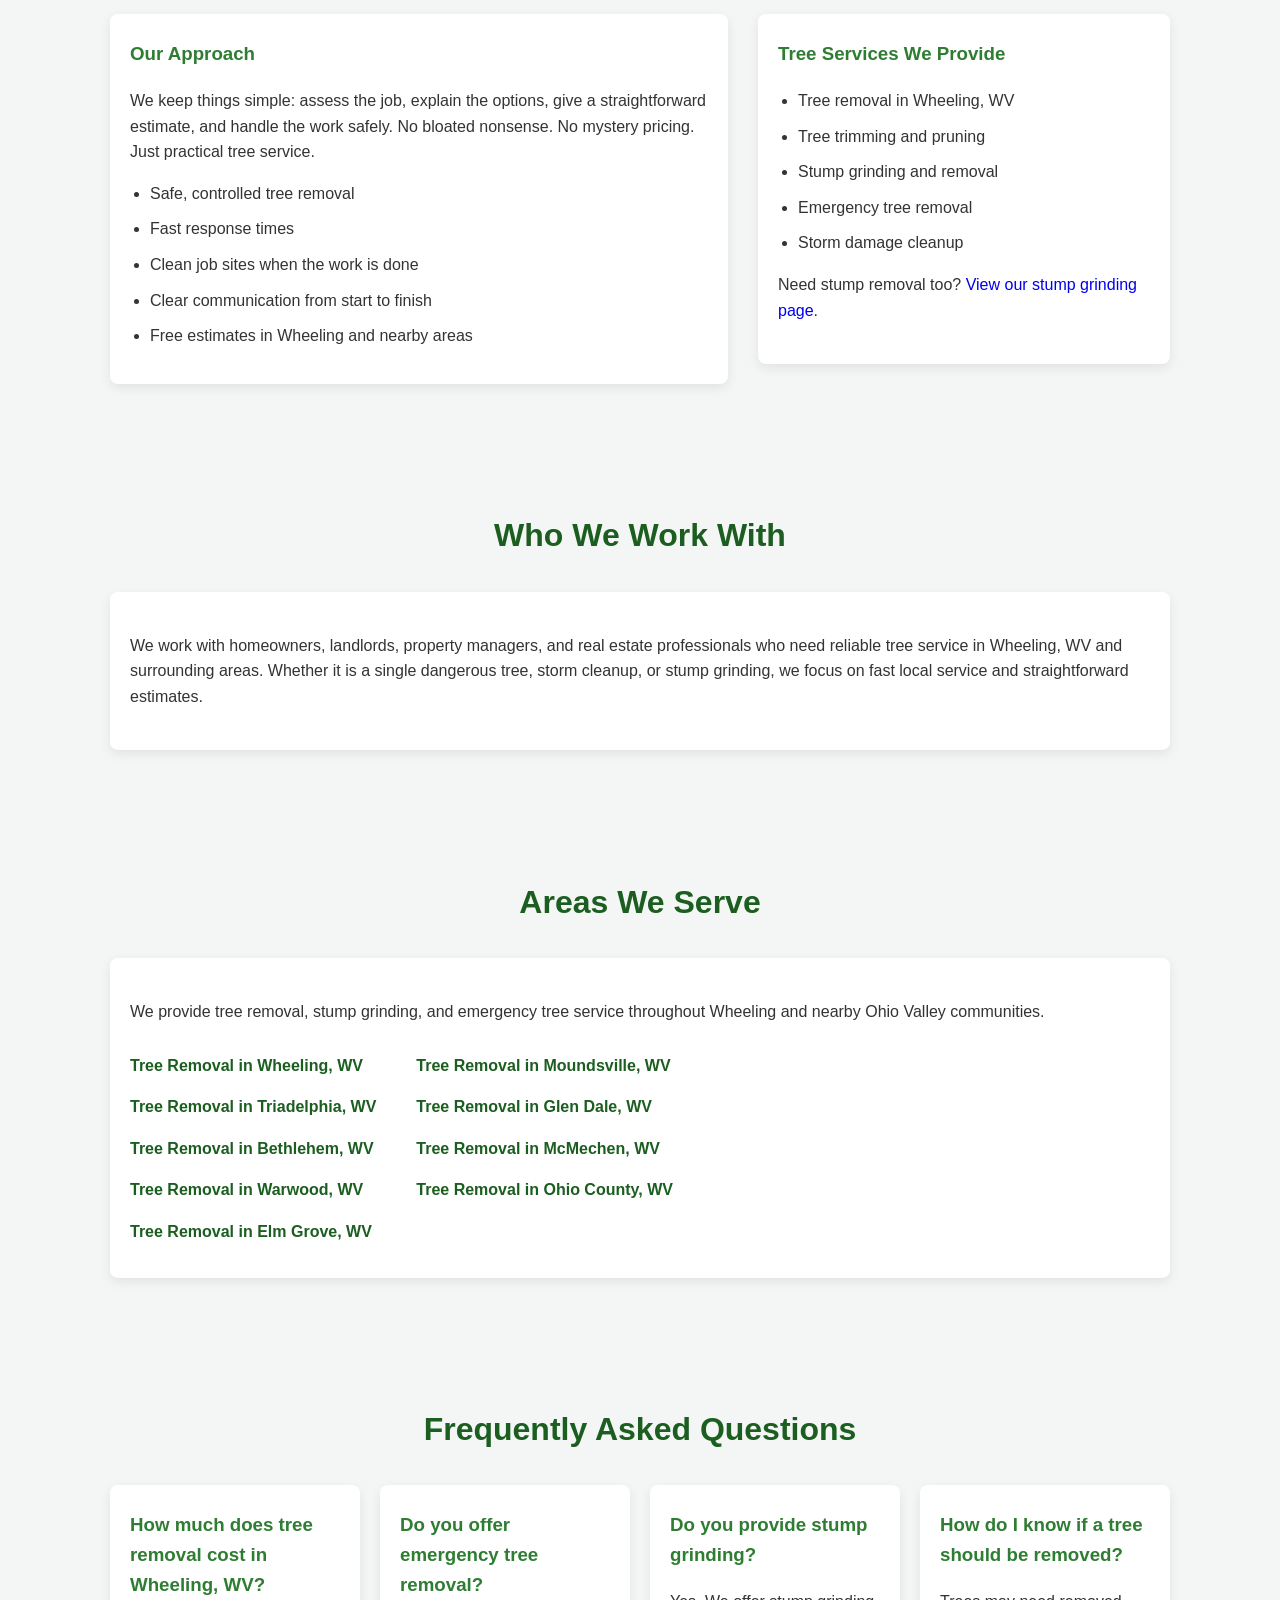
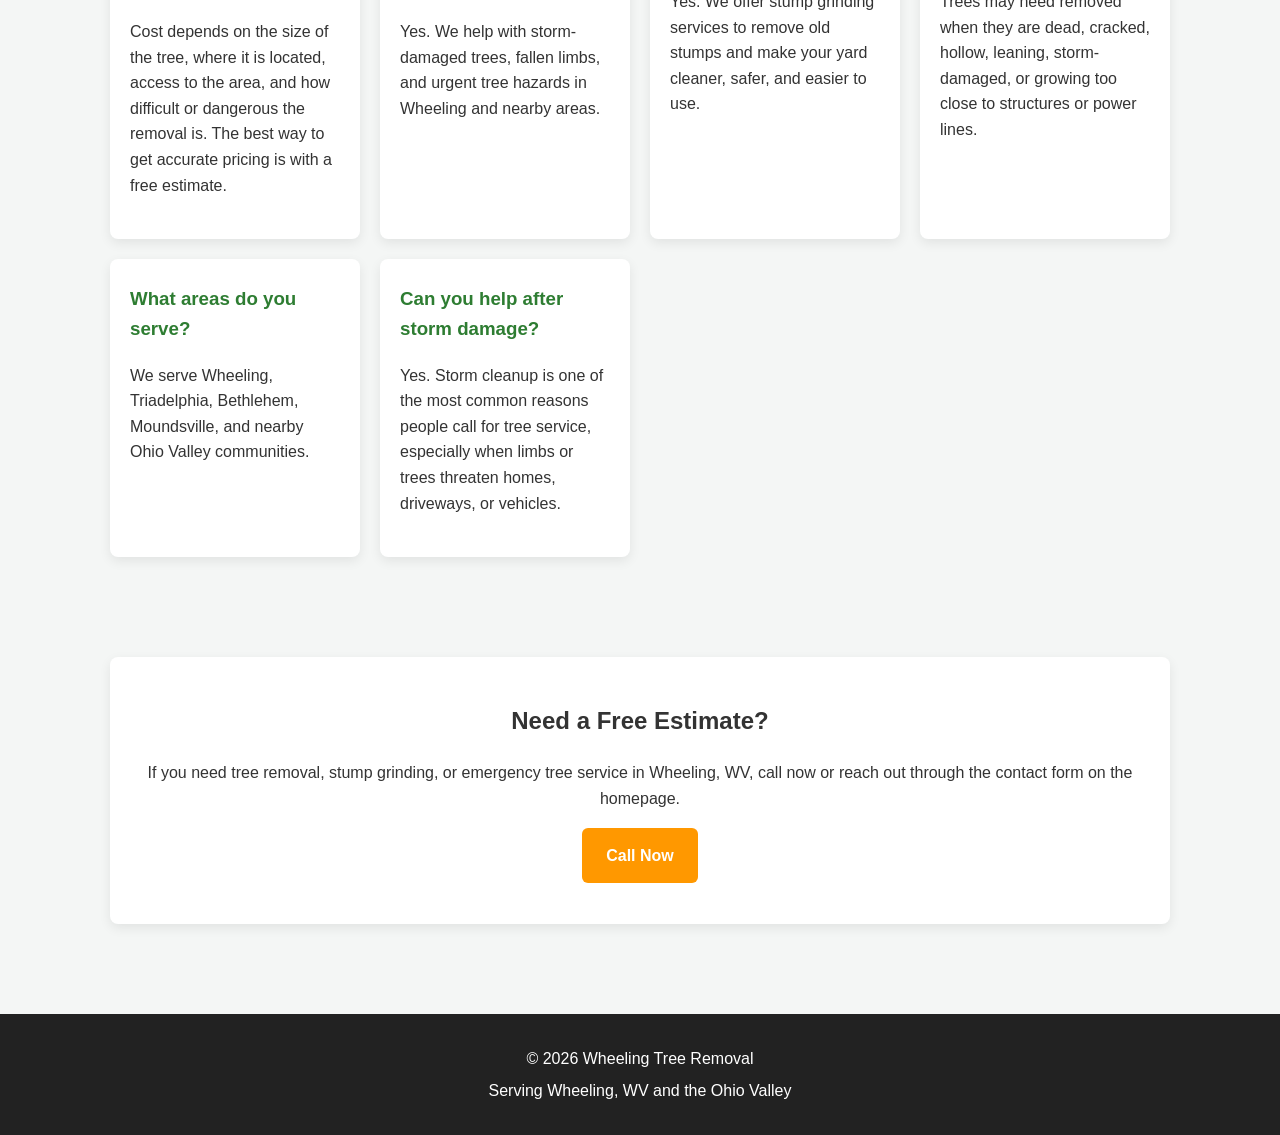
==== commit dbf6889a: "Fix dead internal location links" ====
--- a/about-wheeling-tree-removal.html
+++ b/about-wheeling-tree-removal.html
@@ -16,8 +16,6 @@
   <meta name="viewport" content="width=device-width, initial-scale=1.0" />
 
   <title>About Wheeling Tree Removal | Local Tree Service in Wheeling, WV</title>
-
-<link rel="canonical" href="https://wheelingtreeremoval.com/about-wheeling-tree-removal.html">
   <meta name="description" content="Learn about Wheeling Tree Removal, a local tree service providing tree removal, stump grinding, storm cleanup, and emergency tree service throughout Wheeling, WV and nearby Ohio Valley communities." />
 
   <link rel="stylesheet" href="style.css">
@@ -37,10 +35,10 @@
     <a href="emergency-tree-removal-wheeling-wv.html">Emergency</a>
     <a href="tree-removal-triadelphia-wv.html">Triadelphia</a>
     <a href="how-much-does-tree-service-cost-in-wheeling-wv.html">Tree Service Cost</a>
-    <a class="call-btn" href="tel:3045597566">Call Now</a>
+    <a class="call-btn call-now-btn" href="tel:3045597566">Call Now</a>
   </nav>
 
-  <a class="sticky-call" href="tel:3045597566">📞 Call Now</a>
+  <a class="sticky-call call-now-btn" href="tel:3045597566">Call Now</a>
 
   <section class="about-hero">
     <div class="about-hero-content">
@@ -49,7 +47,7 @@
         We help homeowners and property owners with tree removal, stump grinding,
         storm cleanup, and emergency tree service throughout Wheeling and nearby areas.
       </p>
-      <a href="tel:3045597566" class="btn btn-primary">Call for Free Estimate</a>
+      <a href="tel:3045597566" class="btn btn-primary call-now-btn">Call Now</a>
     </div>
   </section>
 
@@ -163,14 +161,14 @@
           <li><a href="tree-removal-triadelphia-wv.html">Tree Removal in Triadelphia, WV</a></li>
           <li><a href="tree-removal-bethlehem-wv.html">Tree Removal in Bethlehem, WV</a></li>
           <li><a href="tree-removal-warwood-wv.html">Tree Removal in Warwood, WV</a></li>
-          <li><a href="tree-removal-elm-grove-wv.html">Tree Removal in Elm Grove, WV</a></li>
+          <li><a href="tree-removal-wheeling-wv.html">Tree Removal in Elm Grove, WV</a></li>
         </ul>
 
         <ul>
           <li><a href="tree-removal-moundsville-wv.html">Tree Removal in Moundsville, WV</a></li>
-          <li><a href="tree-removal-glen-dale-wv.html">Tree Removal in Glen Dale, WV</a></li>
+          <li><a href="tree-removal-moundsville-wv.html">Tree Removal in Glen Dale, WV</a></li>
           <li><a href="tree-removal-mcmechen-wv.html">Tree Removal in McMechen, WV</a></li>
-          <li><a href="tree-removal-ohio-county-wv.html">Tree Removal in Ohio County, WV</a></li>
+          <li><a href="tree-removal-wheeling-wv.html">Tree Removal in Ohio County, WV</a></li>
         </ul>
       </div>
     </div>
@@ -238,7 +236,7 @@
         call now or reach out through the contact form on the homepage.
       </p>
       <p>
-        <a class="btn btn-primary" href="tel:3045597566">Call (304) 559-7566</a>
+        <a class="btn btn-primary call-now-btn" href="tel:3045597566">Call Now</a>
       </p>
     </div>
   </section>
@@ -452,5 +450,6 @@
 </script>
 
   
+<script src="tracking.js"></script>
 </body>
 </html>
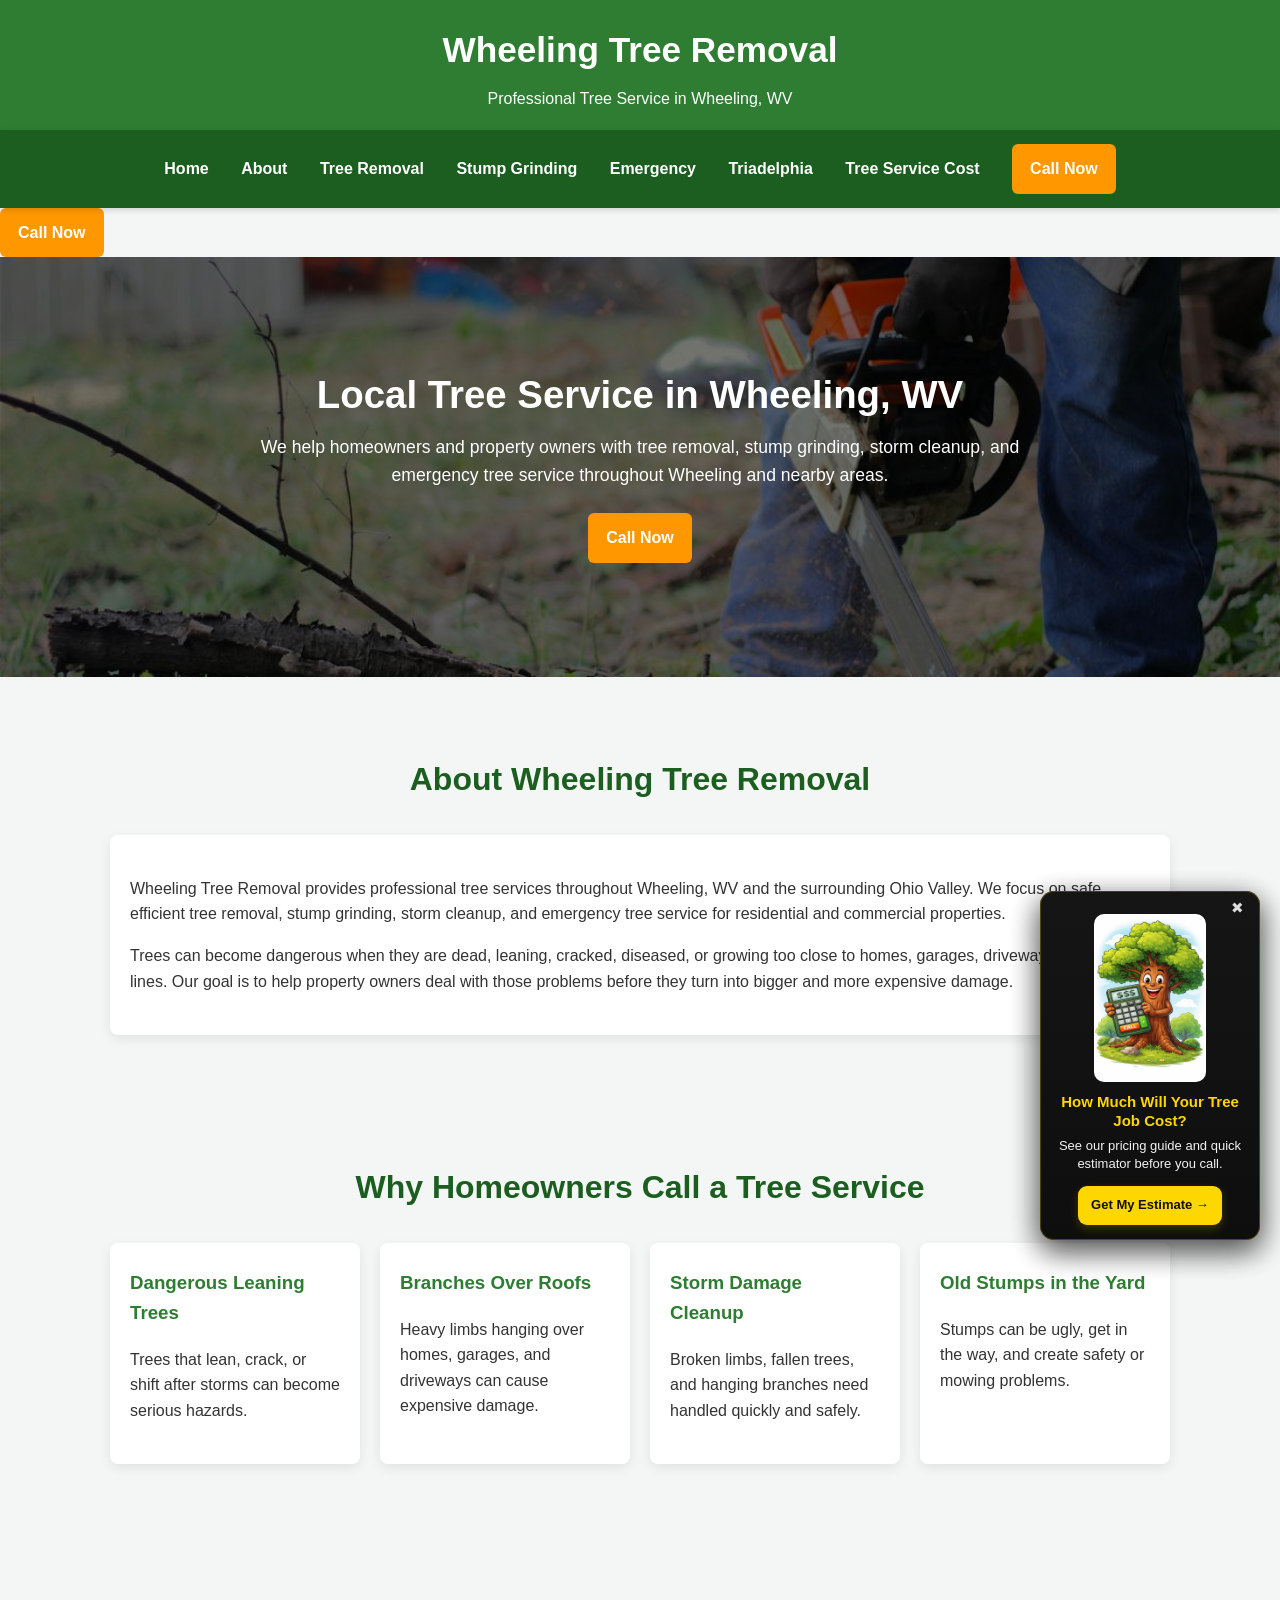
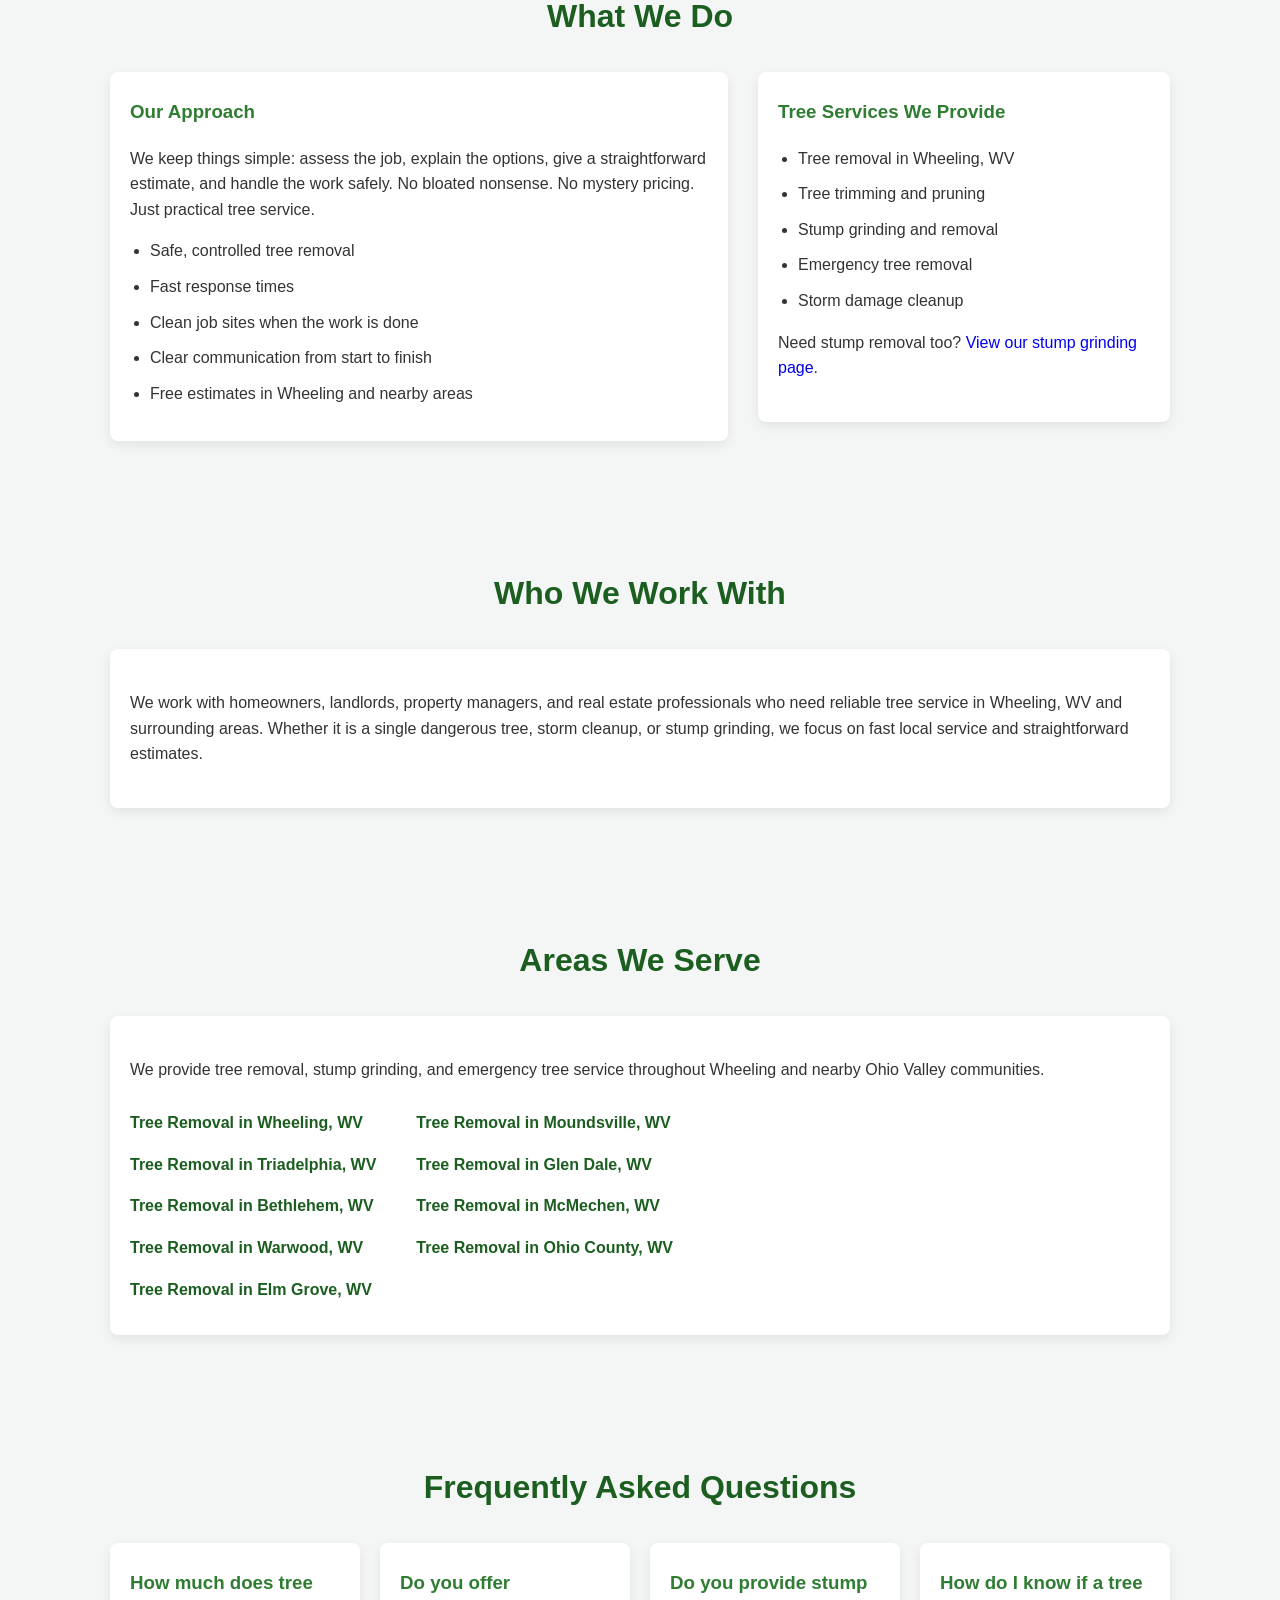
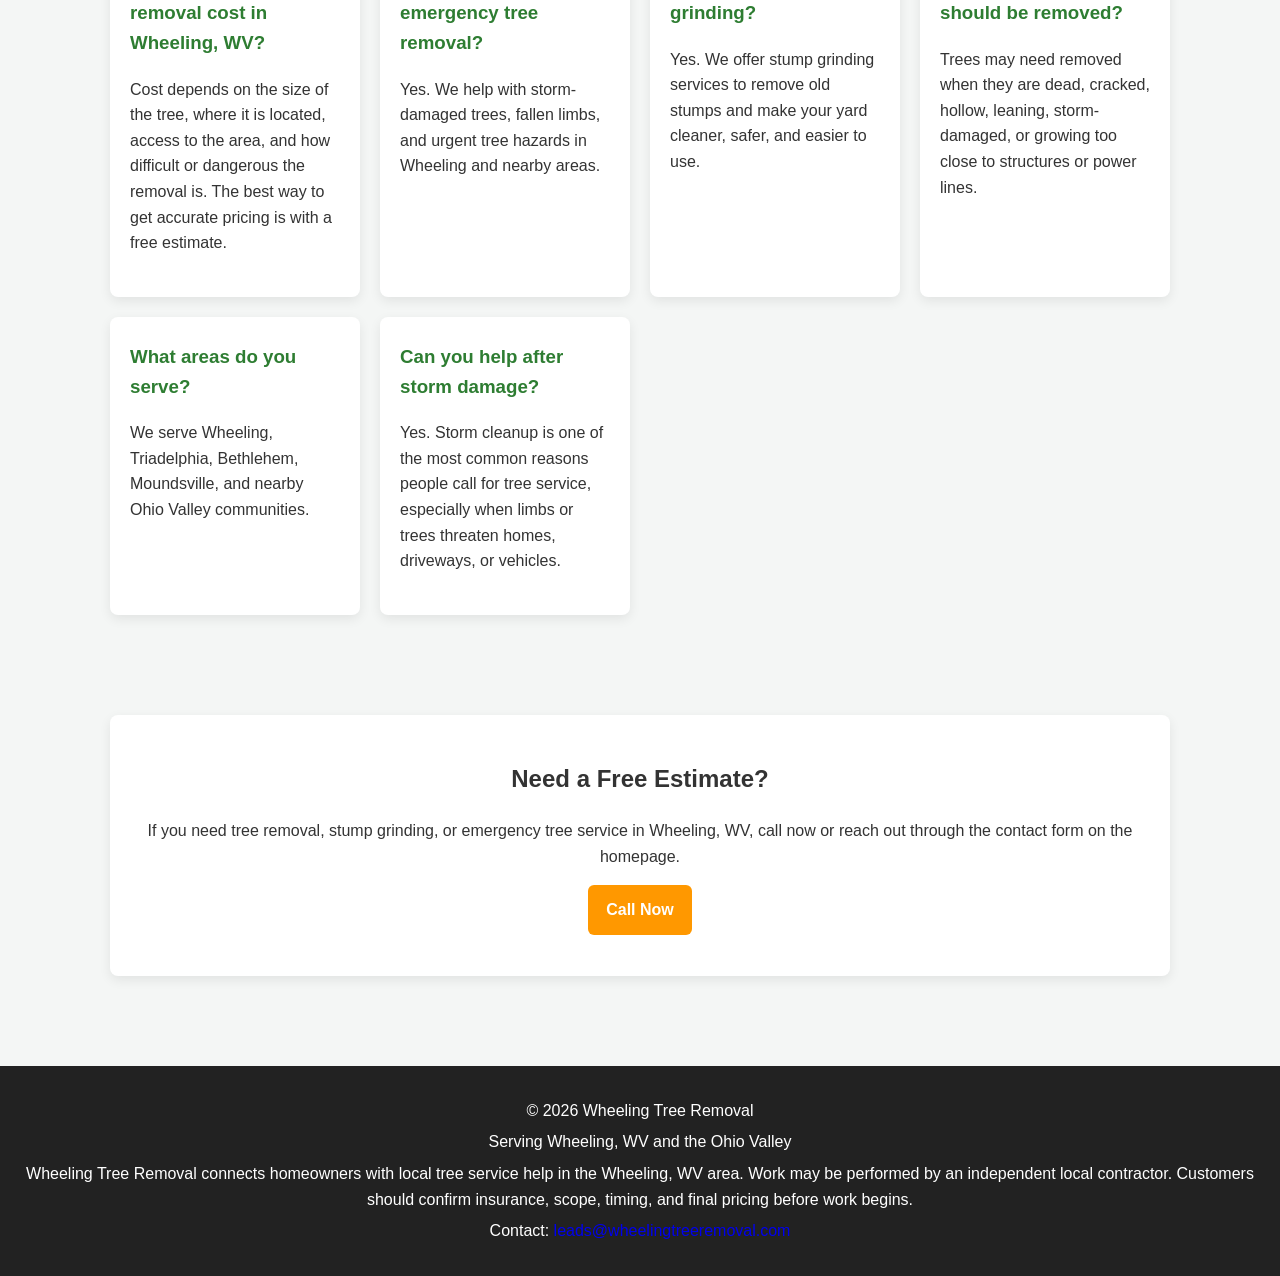
==== commit 775953c1: "Improve lead capture readiness" ====
--- a/about-wheeling-tree-removal.html
+++ b/about-wheeling-tree-removal.html
@@ -11,7 +11,7 @@
 
   gtag('config', 'G-1DSM0HZXWZ');
 </script>
-  
+
   <meta charset="UTF-8" />
   <meta name="viewport" content="width=device-width, initial-scale=1.0" />
 
@@ -19,6 +19,10 @@
   <meta name="description" content="Learn about Wheeling Tree Removal, a local tree service providing tree removal, stump grinding, storm cleanup, and emergency tree service throughout Wheeling, WV and nearby Ohio Valley communities." />
 
   <link rel="stylesheet" href="style.css">
+
+<meta name="robots" content="index, follow">
+<link rel="canonical" href="https://wheelingtreeremoval.com/about-wheeling-tree-removal.html">
+
 </head>
 <body>
 
@@ -34,11 +38,11 @@
     <a href="stump-grinding-wheeling-wv.html">Stump Grinding</a>
     <a href="emergency-tree-removal-wheeling-wv.html">Emergency</a>
     <a href="tree-removal-triadelphia-wv.html">Triadelphia</a>
-    <a href="how-much-does-tree-service-cost-in-wheeling-wv.html">Tree Service Cost</a>
-    <a class="call-btn call-now-btn" href="tel:3045597566">Call Now</a>
+    <a href="tree-service-cost-calculator-wheeling-wv.html">Tree Service Cost</a>
+    <a class="call-now-btn" href="tel:3045597566">Call Now</a>
   </nav>
 
-  <a class="sticky-call call-now-btn" href="tel:3045597566">Call Now</a>
+  <a class="call-now-btn" href="tel:3045597566">Call Now</a>
 
   <section class="about-hero">
     <div class="about-hero-content">
@@ -47,7 +51,7 @@
         We help homeowners and property owners with tree removal, stump grinding,
         storm cleanup, and emergency tree service throughout Wheeling and nearby areas.
       </p>
-      <a href="tel:3045597566" class="btn btn-primary call-now-btn">Call Now</a>
+      <a class="call-now-btn" href="tel:3045597566">Call Now</a>
     </div>
   </section>
 
@@ -236,7 +240,7 @@
         call now or reach out through the contact form on the homepage.
       </p>
       <p>
-        <a class="btn btn-primary call-now-btn" href="tel:3045597566">Call Now</a>
+        <a class="call-now-btn" href="tel:3045597566">Call Now</a>
       </p>
     </div>
   </section>
@@ -244,7 +248,10 @@
   <footer>
     <p>© 2026 Wheeling Tree Removal</p>
     <p>Serving Wheeling, WV and the Ohio Valley</p>
-  </footer>
+
+    <p class="contractor-disclosure">Wheeling Tree Removal connects homeowners with local tree service help in the Wheeling, WV area. Work may be performed by an independent local contractor. Customers should confirm insurance, scope, timing, and final pricing before work begins.</p>
+    <p class="footer-contact">Contact: <a href="mailto:leads@wheelingtreeremoval.com">leads@wheelingtreeremoval.com</a></p>
+</footer>
 <!-- Premium Tree Cost Popup -->
 <div id="costPopup" style="
   position: fixed;
@@ -305,7 +312,7 @@
     See our pricing guide and quick estimator before you call.
   </p>
 
-  <a href="how-much-does-tree-service-cost-in-wheeling-wv.html"
+  <a href="tree-service-cost-calculator-wheeling-wv.html"
      style="
        display: inline-block;
        background: #ffd700;
@@ -383,7 +390,7 @@
     See our pricing guide and quick estimator before you call.
   </p>
 
-  <a href="how-much-does-tree-service-cost-in-wheeling-wv.html"
+  <a href="tree-service-cost-calculator-wheeling-wv.html"
      style="
        display: inline-block;
        background: #ffd700;
@@ -406,7 +413,7 @@
 
     const currentPage = window.location.pathname.split("/").pop();
 
-    if (currentPage === "how-much-does-tree-service-cost-in-wheeling-wv.html") {
+    if (currentPage === "tree-service-cost-calculator-wheeling-wv.html") {
       popup.style.display = "none";
       return;
     }
@@ -431,7 +438,7 @@
     };
   })();
 </script>
-  
+
 <script>
 document.addEventListener("DOMContentLoaded", function () {
   const phoneLinks = document.querySelectorAll('a[href^="tel:"]');
@@ -449,7 +456,7 @@
 });
 </script>
 
-  
+
 <script src="tracking.js"></script>
 </body>
 </html>
--- a/style.css
+++ b/style.css
@@ -78,6 +78,27 @@
     padding: 8px 14px;
     border-radius: 4px;
   }
+
+  .call-now-btn,
+  .quote-btn {
+    display: inline-block;
+    padding: 12px 18px;
+    border-radius: 6px;
+    font-weight: bold;
+    text-align: center;
+    text-decoration: none;
+  }
+
+  .call-now-btn {
+    background: #ff9800;
+    color: #fff;
+  }
+
+  .quote-btn {
+    background: #fff;
+    color: #1b5e20;
+  }
+
 
 .hero {
   background:
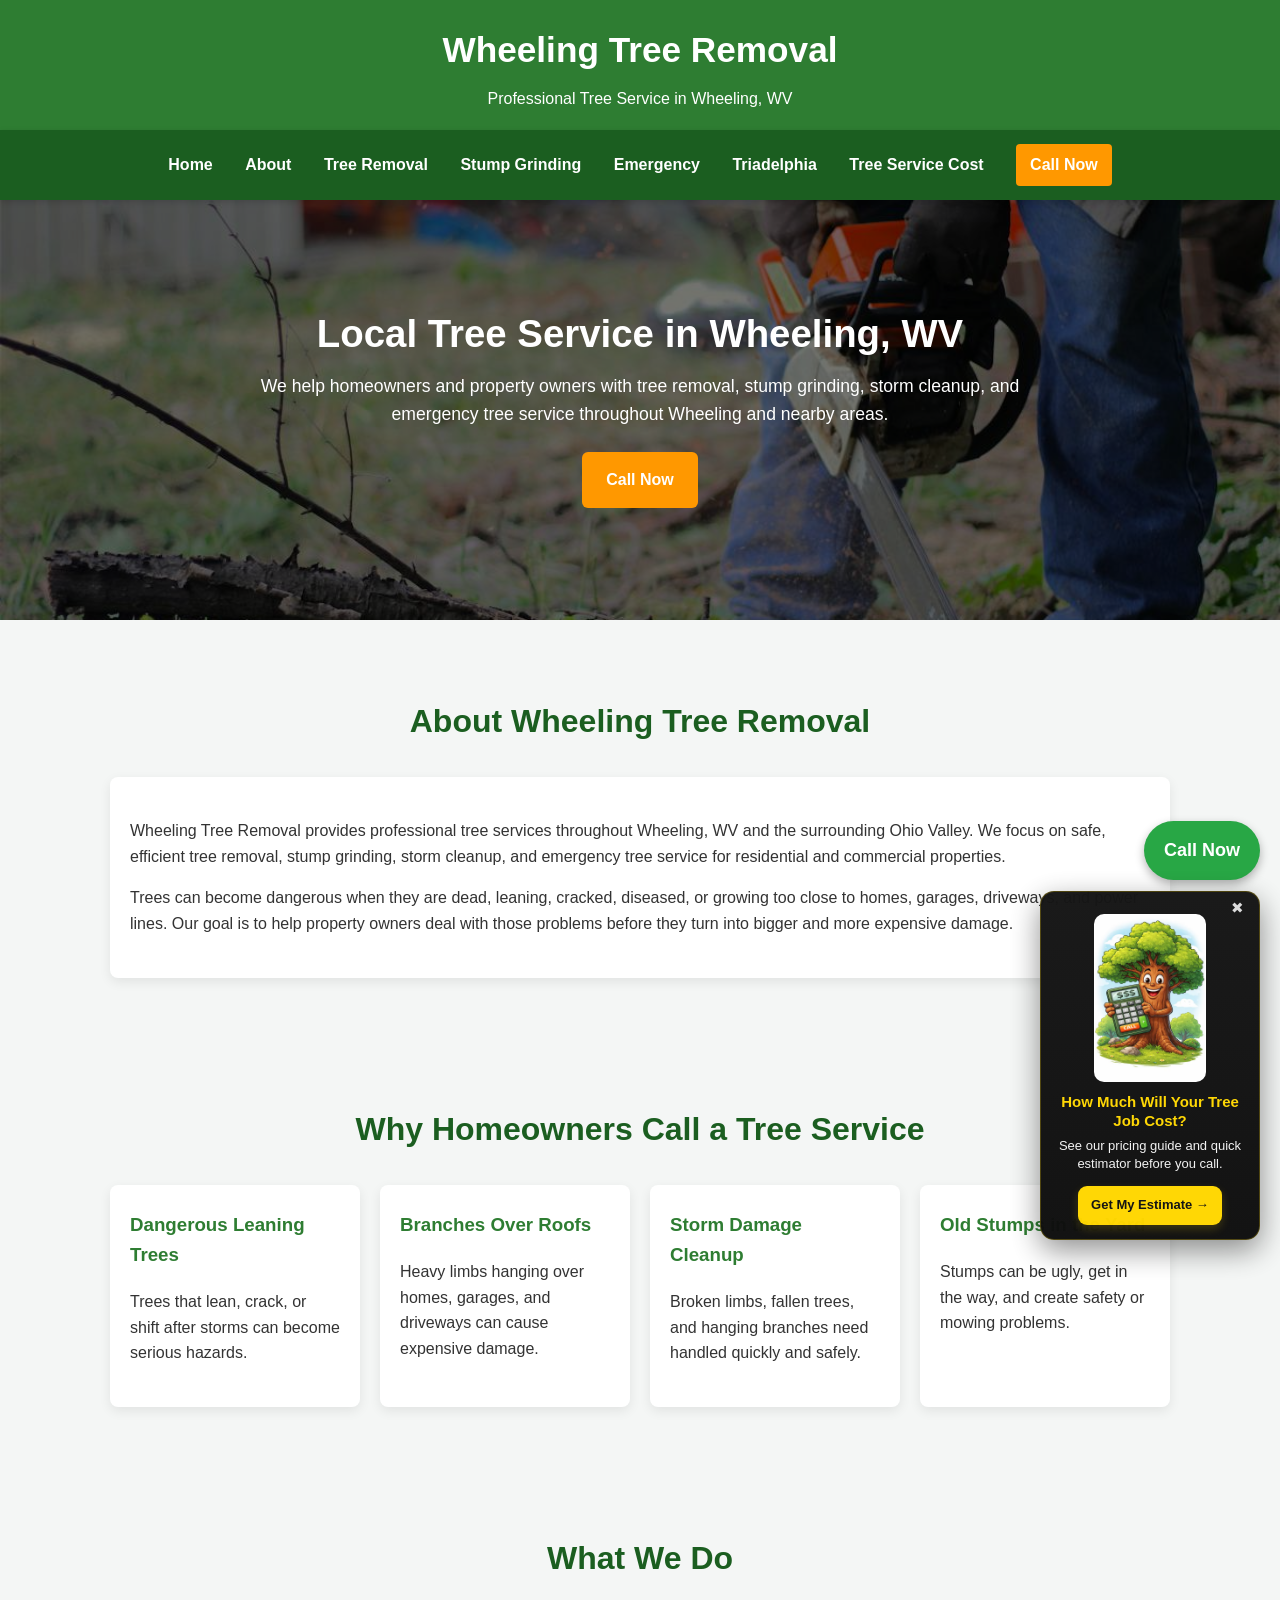
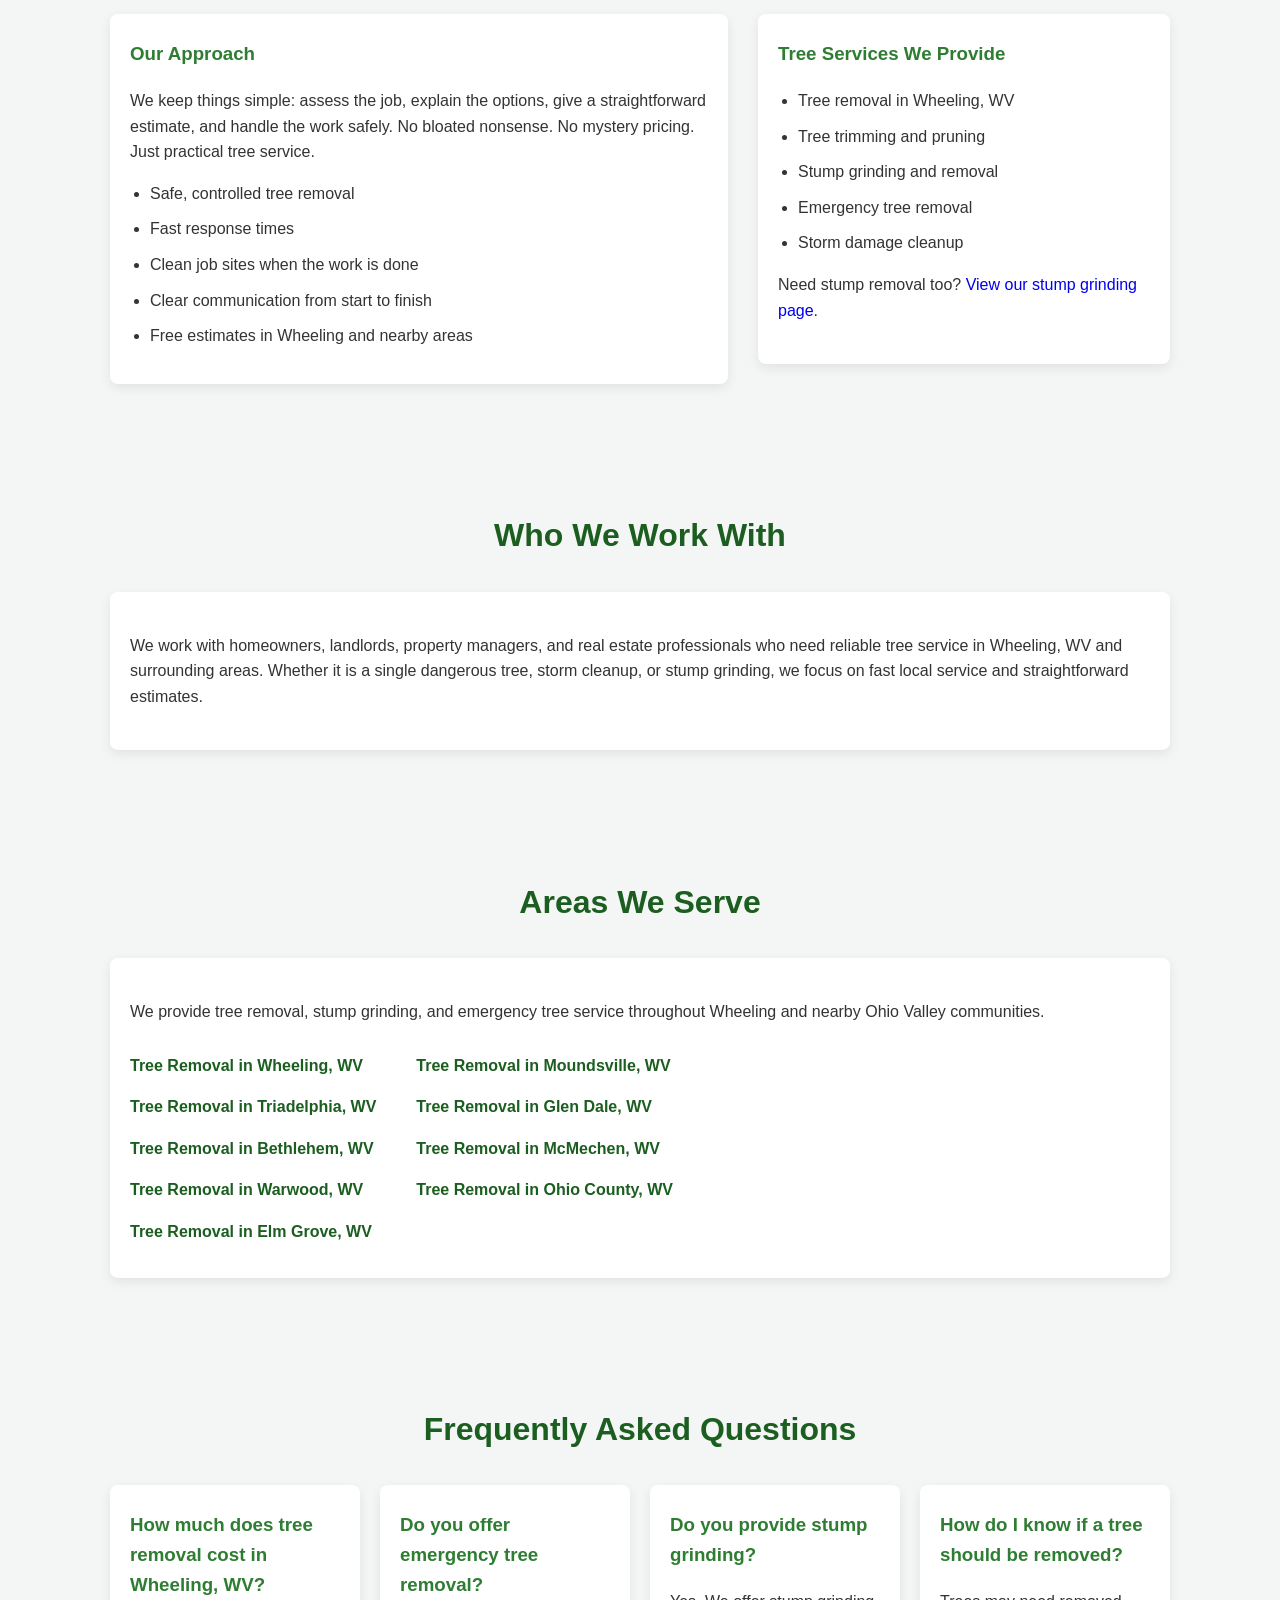
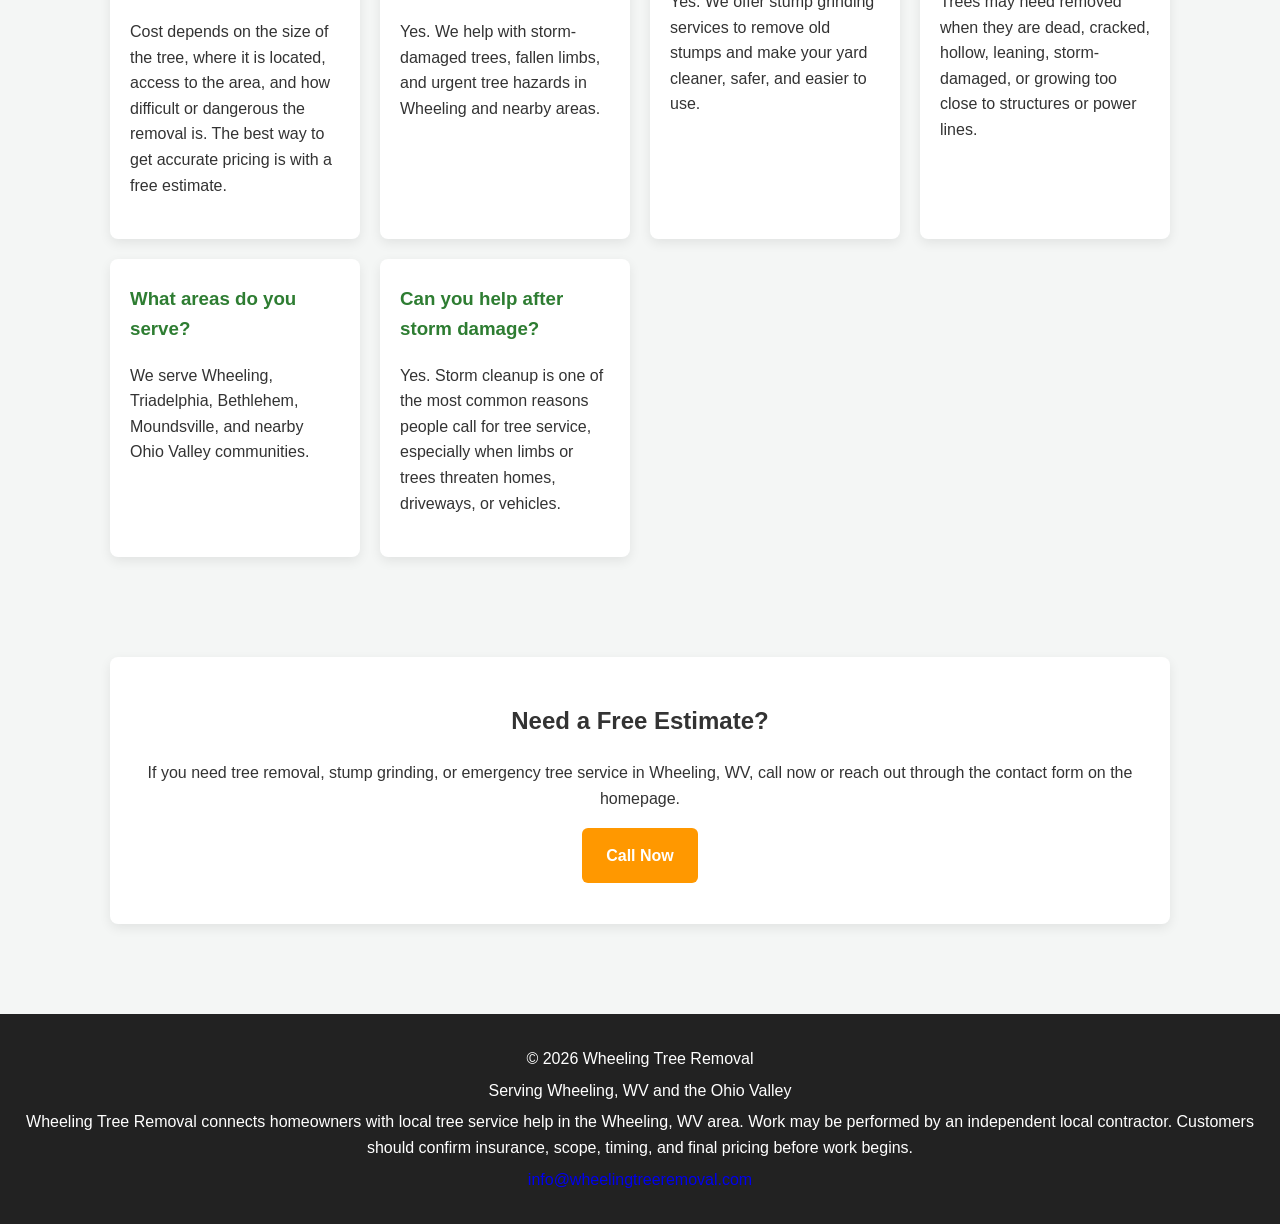
==== commit fe6b6b17: "Fix contractor readiness cleanup" ====
--- a/about-wheeling-tree-removal.html
+++ b/about-wheeling-tree-removal.html
@@ -11,7 +11,7 @@
 
   gtag('config', 'G-1DSM0HZXWZ');
 </script>
-
+  
   <meta charset="UTF-8" />
   <meta name="viewport" content="width=device-width, initial-scale=1.0" />
 
@@ -39,10 +39,10 @@
     <a href="emergency-tree-removal-wheeling-wv.html">Emergency</a>
     <a href="tree-removal-triadelphia-wv.html">Triadelphia</a>
     <a href="tree-service-cost-calculator-wheeling-wv.html">Tree Service Cost</a>
-    <a class="call-now-btn" href="tel:3045597566">Call Now</a>
+    <a class="call-btn call-now-btn" href="tel:3045597566">Call Now</a>
   </nav>
 
-  <a class="call-now-btn" href="tel:3045597566">Call Now</a>
+  <a class="sticky-call call-now-btn" href="tel:3045597566">Call Now</a>
 
   <section class="about-hero">
     <div class="about-hero-content">
@@ -51,7 +51,7 @@
         We help homeowners and property owners with tree removal, stump grinding,
         storm cleanup, and emergency tree service throughout Wheeling and nearby areas.
       </p>
-      <a class="call-now-btn" href="tel:3045597566">Call Now</a>
+      <a href="tel:3045597566" class="btn btn-primary call-now-btn">Call Now</a>
     </div>
   </section>
 
@@ -240,7 +240,7 @@
         call now or reach out through the contact form on the homepage.
       </p>
       <p>
-        <a class="call-now-btn" href="tel:3045597566">Call Now</a>
+        <a class="btn btn-primary call-now-btn" href="tel:3045597566">Call Now</a>
       </p>
     </div>
   </section>
@@ -248,10 +248,9 @@
   <footer>
     <p>© 2026 Wheeling Tree Removal</p>
     <p>Serving Wheeling, WV and the Ohio Valley</p>
-
-    <p class="contractor-disclosure">Wheeling Tree Removal connects homeowners with local tree service help in the Wheeling, WV area. Work may be performed by an independent local contractor. Customers should confirm insurance, scope, timing, and final pricing before work begins.</p>
-    <p class="footer-contact">Contact: <a href="mailto:leads@wheelingtreeremoval.com">leads@wheelingtreeremoval.com</a></p>
-</footer>
+    <p>Wheeling Tree Removal connects homeowners with local tree service help in the Wheeling, WV area. Work may be performed by an independent local contractor. Customers should confirm insurance, scope, timing, and final pricing before work begins.</p>
+    <p><a href="mailto:info@wheelingtreeremoval.com">info@wheelingtreeremoval.com</a></p>
+  </footer>
 <!-- Premium Tree Cost Popup -->
 <div id="costPopup" style="
   position: fixed;
@@ -328,84 +327,6 @@
   </a>
 </div>
 
-</script>
-
-<!-- Premium Tree Cost Popup -->
-<div id="costPopup" style="
-  position: fixed;
-  bottom: -340px;
-  right: 20px;
-  width: 220px;
-  background: linear-gradient(180deg, #161616 0%, #0f0f0f 100%);
-  color: #ffffff;
-  padding: 14px;
-  border: 1px solid rgba(255, 215, 0, 0.25);
-  border-radius: 14px;
-  box-shadow: 0 10px 30px rgba(0,0,0,0.45);
-  z-index: 9999;
-  text-align: center;
-  transition: bottom 0.5s ease, transform 0.25s ease, opacity 0.25s ease;
-  opacity: 0.98;
-">
-
-  <button onclick="closeCostPopup()" aria-label="Close popup" style="
-    position: absolute;
-    top: 7px;
-    right: 9px;
-    background: transparent;
-    border: none;
-    color: #ffffff;
-    font-size: 15px;
-    cursor: pointer;
-    line-height: 1;
-    opacity: 0.85;
-  ">✖</button>
-
-  <img src="images/tree-service-cost-calculator-wheeling-wv.webp"
-       alt="Tree service cost calculator in Wheeling WV"
-       style="
-         display: block;
-         width: 112px;
-         height: auto;
-         margin: 8px auto 10px;
-         border-radius: 10px;
-       ">
-
-  <p style="
-    font-size: 15px;
-    font-weight: 700;
-    margin: 0 0 6px 0;
-    line-height: 1.3;
-    color: #ffd700;
-  ">
-    How Much Will Your Tree Job Cost?
-  </p>
-
-  <p style="
-    font-size: 13px;
-    margin: 0 0 12px 0;
-    line-height: 1.45;
-    color: #f2f2f2;
-  ">
-    See our pricing guide and quick estimator before you call.
-  </p>
-
-  <a href="tree-service-cost-calculator-wheeling-wv.html"
-     style="
-       display: inline-block;
-       background: #ffd700;
-       color: #111;
-       padding: 9px 13px;
-       border-radius: 9px;
-       font-weight: 700;
-       text-decoration: none;
-       font-size: 13px;
-       box-shadow: 0 4px 10px rgba(255,215,0,0.18);
-     ">
-    Get My Estimate →
-  </a>
-</div>
-
 <script>
   (function () {
     const popup = document.getElementById("costPopup");
@@ -438,25 +359,9 @@
     };
   })();
 </script>
-
-<script>
-document.addEventListener("DOMContentLoaded", function () {
-  const phoneLinks = document.querySelectorAll('a[href^="tel:"]');
-
-  phoneLinks.forEach(function (link) {
-    link.addEventListener("click", function () {
-      gtag('event', 'phone_click', {
-        event_category: 'lead',
-        event_label: link.getAttribute('href'),
-        page_location: window.location.href,
-        link_text: (link.textContent || '').trim()
-      });
-    });
-  });
-});
-</script>
-
-
+  
+
+  
 <script src="tracking.js"></script>
 </body>
 </html>
